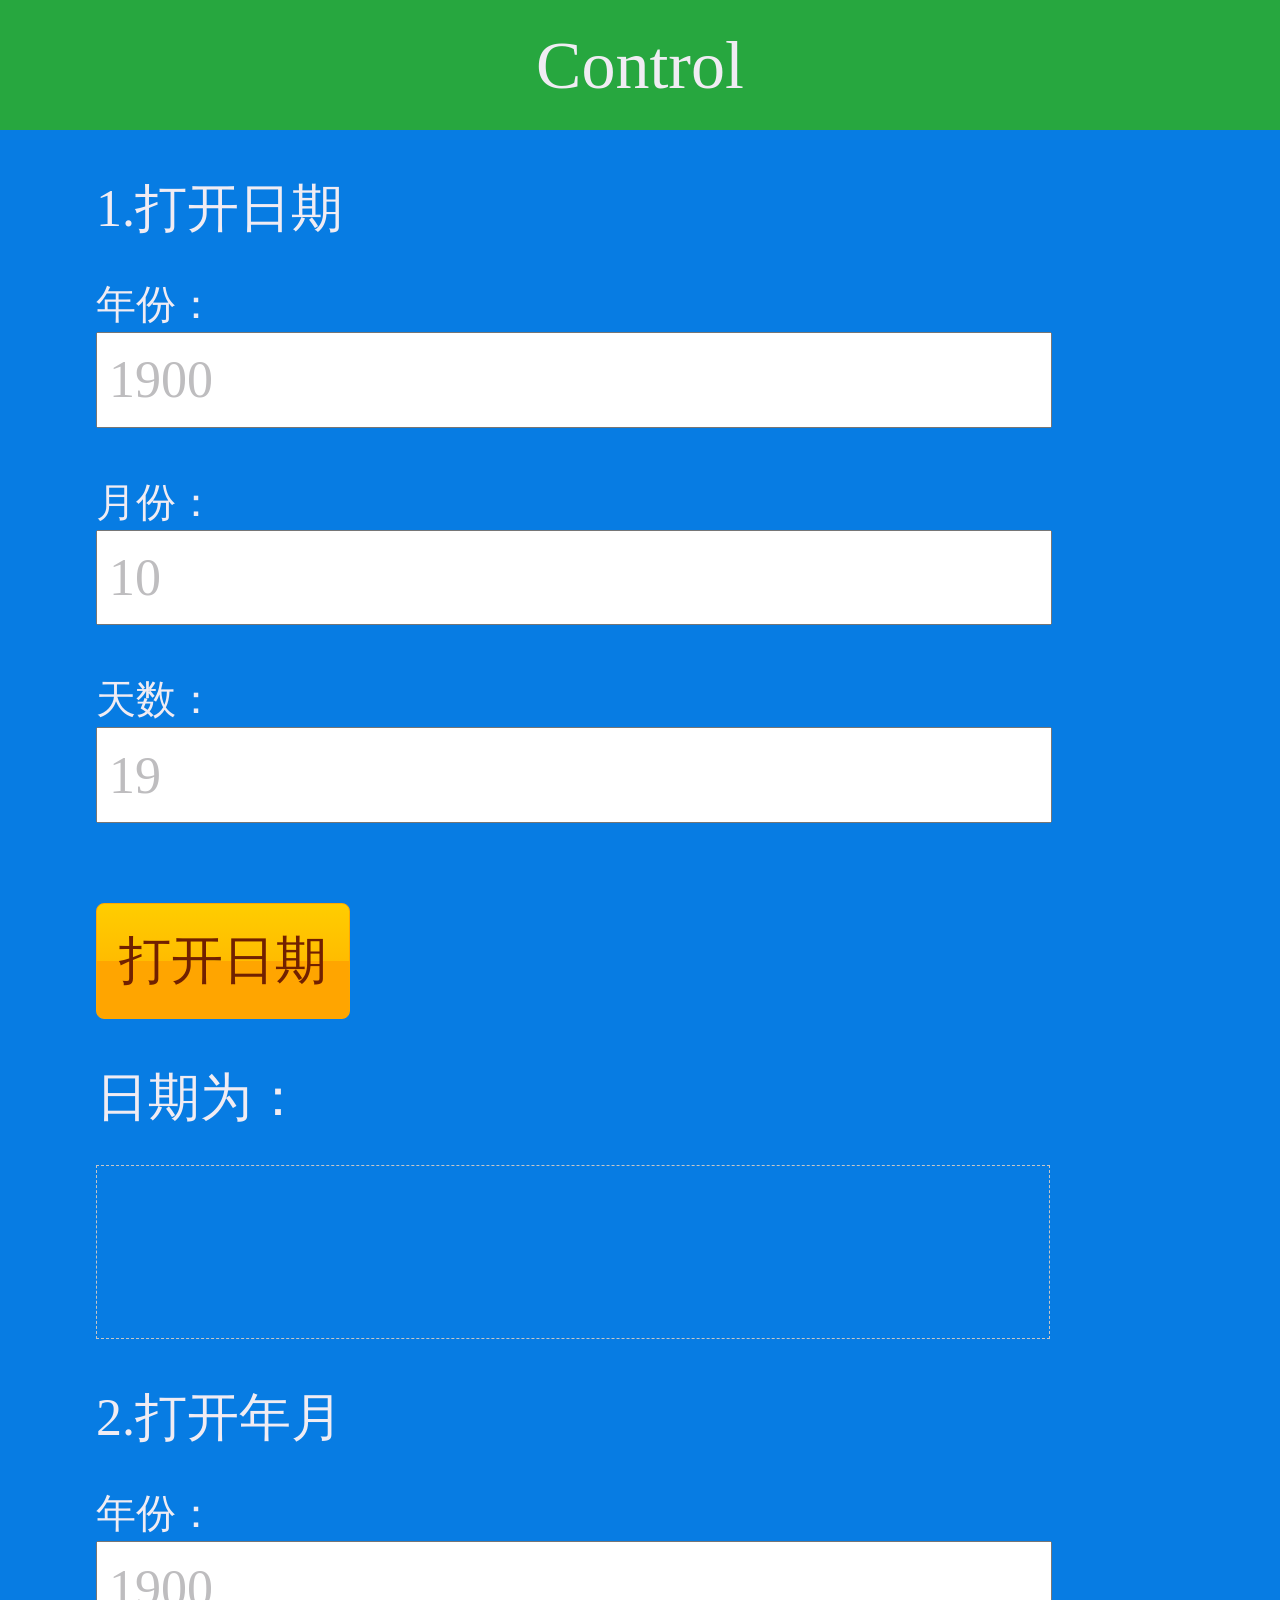
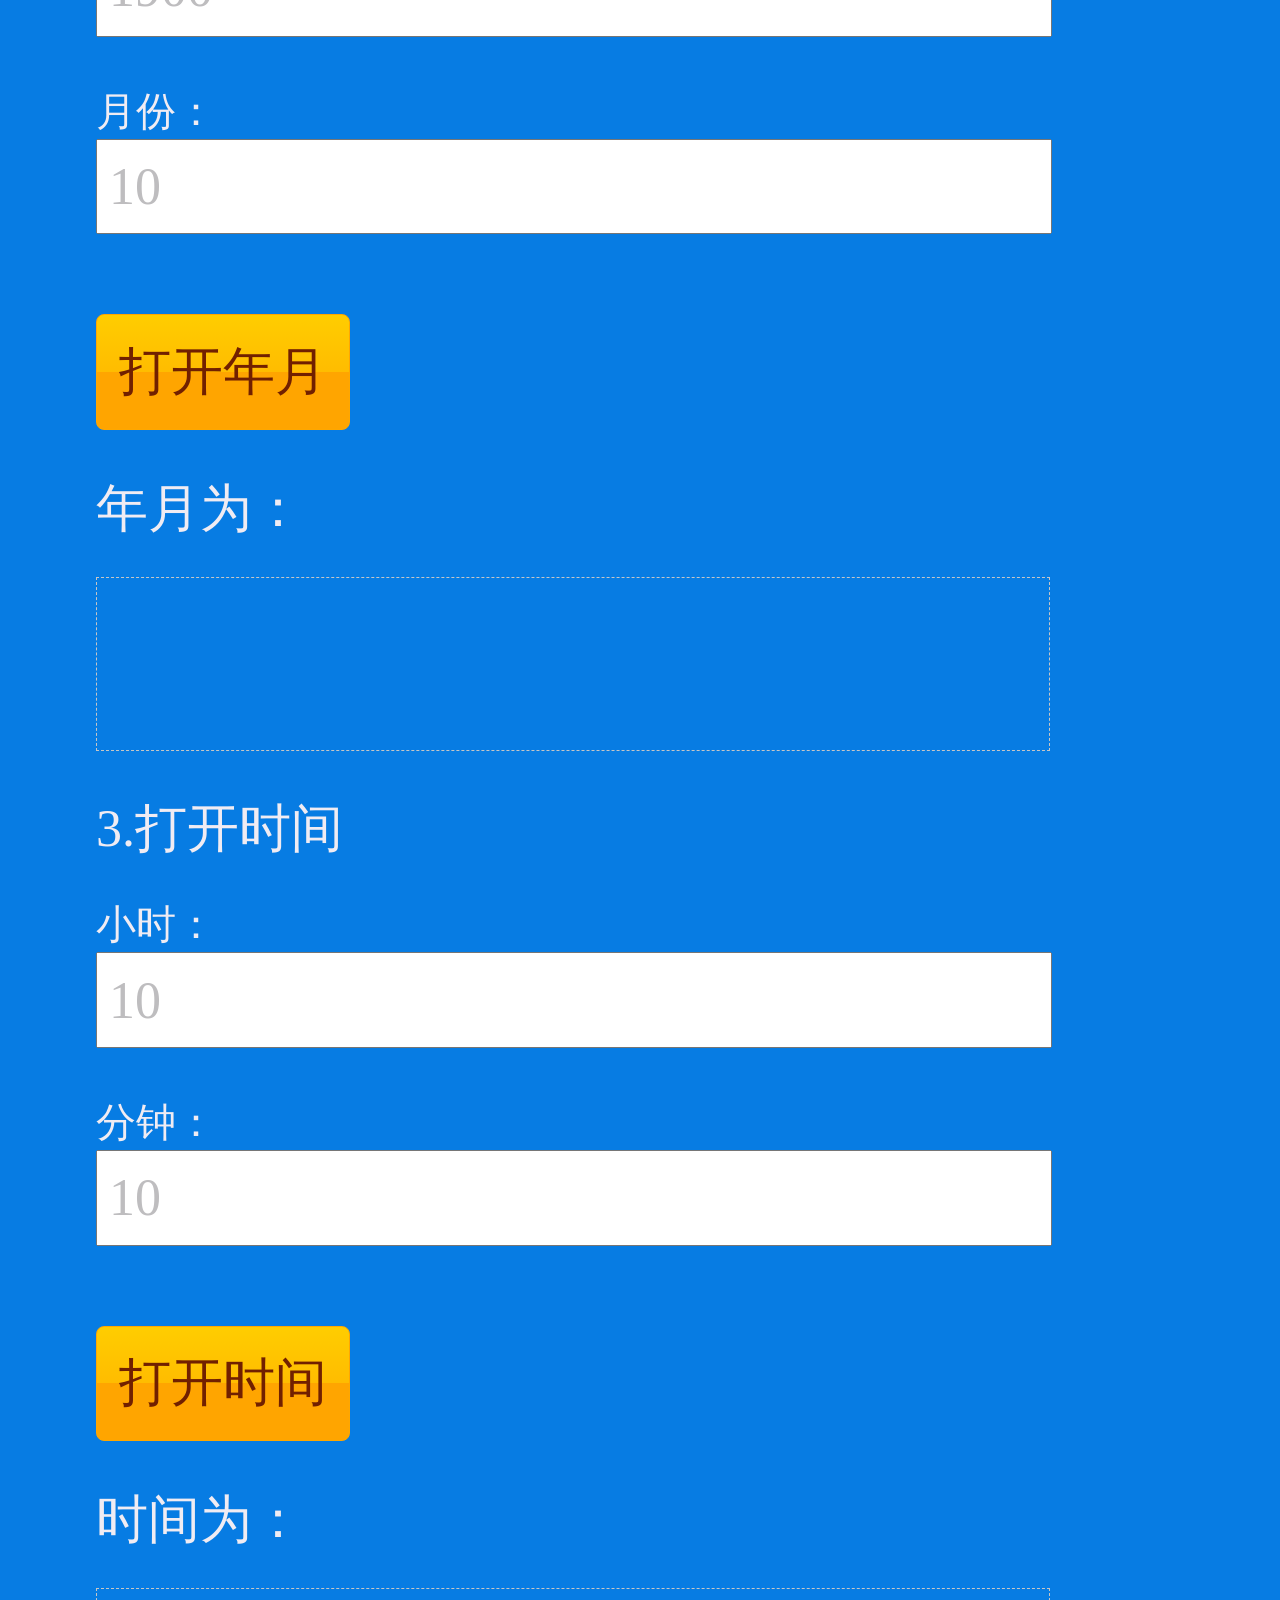
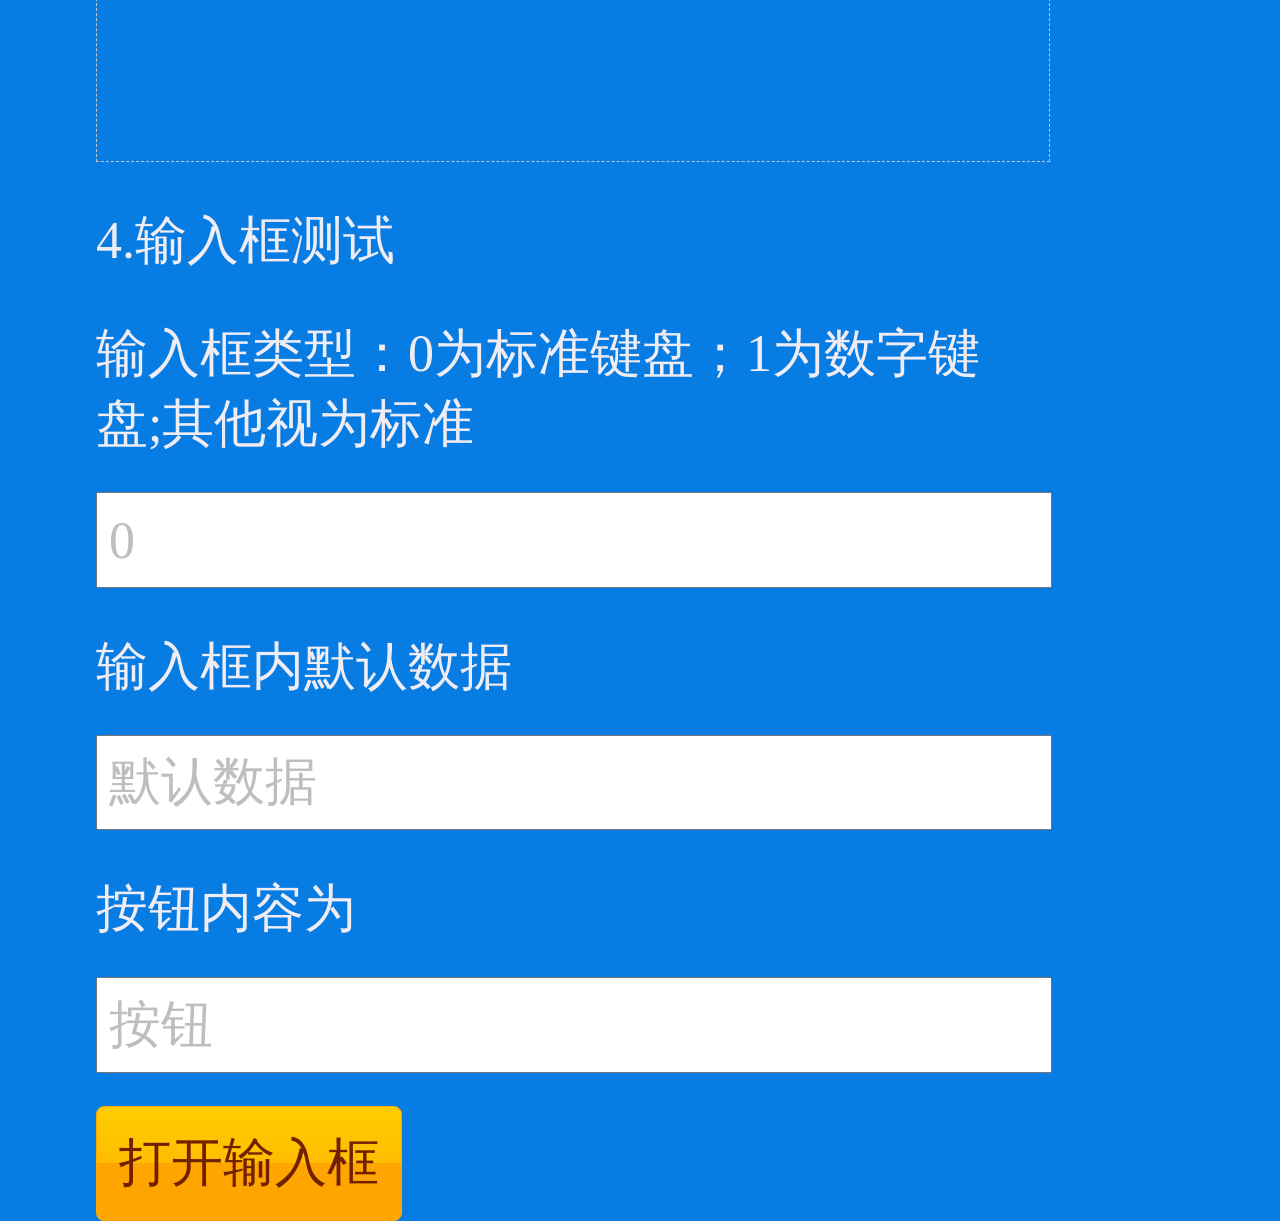
==== assets/widget/uexControl.html @ 6482c719 "初始化 初始化" ====
<!DOCTYPE html>
<html class="um landscape min-width-240px min-width-320px min-width-480px min-width-768px min-width-1024px">
  <head>
    <title>
    </title>
    <meta charset="utf-8">
    <meta name="viewport" content="target-densitydpi=device-dpi, width=device-width, initial-scale=1, user-scalable=no, minimum-scale=1.0, maximum-scale=1.0">
    <link rel="stylesheet" href="css/ui-base.css">
    <link rel="stylesheet" href="css/ui-box.css">
    <link rel="stylesheet" href="css/ui-color.css">
	<link rel="stylesheet" href="css/ui-res.css">
    <link rel="stylesheet" href="css/ui-btn.css">
    <link rel="stylesheet" href="css/index.css">
    <script src="js/zy_control.js">
    </script>
    <script src="js/zy_click.js">
    </script>
    <script type="text/javascript">
		var cText = 0;
var cJson = 1;
var cInt = 2;

	window.uexOnload = function(){
		uexControl.cbOpenDatePicker=function(opCode,dataType,data){
			switch(dataType){
				case cText:
				  alert("uex.cText");
				  break;
				case cJson:
				  if(dataType==1){
				    var obj = eval('('+data+')');
				    document.getElementById('date').innerHTML ="年：" +obj.year+"<br>月："+obj.month+"<br>日："+obj.day;
			    }
			    break;
			  case cInt:
			    alert("uex.cInt");
			    break;
			  default:
			    alert("error");
				}
			
		};
		uexControl.cbOpenDatePickerWithoutDay=function(opCode,dataType,data){
			switch(dataType){
				case cText:
				  alert("uex.cText");
				  break;
				case cJson:
				  if(dataType==1){
				    var obj = eval('('+data+')');
				    document.getElementById('yearAndMonth').innerHTML ="年：" +obj.year+"<br>月："+obj.month;
			    }
			    break;
			  case cInt:
			    alert("uex.cInt");
			    break;
			  default:
			    alert("error");
				}	
		};
		uexControl.cbOpenTimePicker=function(opCode,dataType,data){
			switch(dataType){
				case cText:
				  alert("uex.cText");
				  break;
				case cJson:
				  if(dataType==1){
				    var obj = eval('('+data+')');
				    document.getElementById('systime').innerHTML ="小时：" +obj.hour+"<br>分钟："+obj.minute+"<br>";	
			    }
			    break;
			  case cInt:
			    alert("uex.cInt");
			    break;
			  default:
			    alert("error");
				}
			
		};
        uexControl.cbOpenInputDialog=function(opCode,dataType,data){
            switch(dataType){
              case cText:
                alert(data);
                break;
              case cJson:
                alert("uex.cJson");
                break;
              case cInt:
                alert("uex.cInt");
                break;
              default:
                alert("error");
            }
       };
	}
		
	function inputdlg(){
		var inputdlgT=document.getElementById('inputdlgType').value;
		var inputdlgD=document.getElementById('inputdlgData').value;
		var inputdlgB=document.getElementById('inputdlgBtn').value;
        setTimeout(function(){uexControl.openInputDialog(inputdlgT,inputdlgD,inputdlgB);},100);
	}
		</script>
  </head>
<body class="um-vp " ontouchstart>
<div class="tit">Control</div>
	<div class="conbor">
		<div class="consj">
			<span>1.打开日期</span>
			年份：<input class="textbox" type="text" value="1900" id="addYear"><br>
			月份：<input class="textbox" type="text" value="10" id="addMonth"><br>
			天数：<input class="textbox" type="text" value="19" id="addDay"><br>
			<input class="btn" type="button" value="打开日期" onclick="uexControl.openDatePicker(document.getElementById('addYear').value,document.getElementById('addMonth').value,document.getElementById('addDay').value);">
			<span>日期为：</span>
			<div class="tcxx" id="date"></div>
			<span>2.打开年月</span>
			年份：<input class="textbox" type="text" value="1900" id="year"><br>
			月份：<input class="textbox" type="text" value="10" id="month"><br>
			<input class="btn" type="button" value="打开年月" onclick="uexControl.openDatePickerWithoutDay(document.getElementById('year').value,document.getElementById('month').value);">
			<span>年月为：</span>
			<div class="tcxx" id="yearAndMonth"></div>
			<span>3.打开时间</span>
			小时：<input class="textbox" type="text" value="10" id="addHour"><br>
			分钟：<input class="textbox" type="text" value="10" id="addMinute"><br>
			<input class="btn" type="button" value="打开时间" onclick="uexControl.openTimePicker(document.getElementById('addHour').value,document.getElementById('addMinute').value);">
                
			<span>时间为：</span>
			<div class="tcxx" id="systime"></div>
            	
	        <span>4.输入框测试</span>
	        <span>输入框类型：0为标准键盘；1为数字键盘;其他视为标准</span> 
			<input class="textbox"id="inputdlgType" type="text" value="0"> 
			<span>输入框内默认数据</span> 
			<input class="textbox"id="inputdlgData" type="text" value="默认数据"> 
			<span>按钮内容为</span> 
			<input class="textbox"id="inputdlgBtn" type="text" value="按钮"> 
	        <input class="btn" type="button" value="打开输入框" onclick="inputdlg();">					
		</div>
	</div>
</body>
</html>
---- assets/widget/css/ui-base.css ----
*
{
	margin: 0;
	padding:0;
}

div
{
	outline:0 !important;
	-webkit-text-size-adjust: none;
    -webkit-tap-highlight-color: rgba(0, 0, 0, 0);	
	position:relative;
}

ul,li{
	list-style: none;
}


.uc-tl {
	-webkit-border-top-left-radius: .6em;
	border-top-left-radius: .6em
}

.uc-tr {
	-webkit-border-top-right-radius: .6em;
	border-top-right-radius: .6em
}

.uc-bl {
	-webkit-border-bottom-left-radius: .6em;
	border-bottom-left-radius: .6em
}

.uc-br {
	-webkit-border-bottom-right-radius: .6em;
	border-bottom-right-radius: .6em
}

.uc-t {
	-webkit-border-top-left-radius: .6em;
	border-top-left-radius: .6em;
	-webkit-border-top-right-radius: .6em;
	border-top-right-radius: .6em
}

.uc-b {
	-webkit-border-bottom-left-radius: .6em;
	border-bottom-left-radius: .6em;
	-webkit-border-bottom-right-radius: .6em;
	border-bottom-right-radius: .6em
}

.uc-r {
	-webkit-border-top-right-radius: .6em;
	border-top-right-radius: .6em;
	-webkit-border-bottom-right-radius: .6em;
	border-bottom-right-radius: .6em
}

.uc-l {
	-webkit-border-top-left-radius: .6em;
	border-top-left-radius: .6em;
	-webkit-border-bottom-left-radius: .6em;
	border-bottom-left-radius: .6em
}

.uc-a {
	-webkit-border-radius: .6em;
	border-radius: .6em
}

.uc-n {
	-webkit-border-radius: 0;
	border-radius: 0
}

.uc-tl1 {
	-webkit-border-top-left-radius: 0.3em;
	border-top-left-radius: 0.3em
}

.uc-tr1 {
	-webkit-border-top-right-radius: 0.3em;
	border-top-right-radius: 0.3em
}

.uc-bl1 {
	-webkit-border-bottom-left-radius: 0.3em;
	border-bottom-left-radius: 0.3em
}

.uc-br1 {
	-webkit-border-bottom-right-radius: 0.3em;
	border-bottom-right-radius: 0.3em
}

.uc-t1 {
	-webkit-border-top-left-radius: 0.3em;
	border-top-left-radius: 0.3em;
	-webkit-border-top-right-radius: 0.3em;
	border-top-right-radius: 0.3em
}

.uc-b1 {
	-webkit-border-bottom-left-radius: 0.3em;
	border-bottom-left-radius: 0.3em;
	-webkit-border-bottom-right-radius: 0.3em;
	border-bottom-right-radius: 0.3em
}

.uc-r1 {
	-webkit-border-top-right-radius: 0.3em;
	border-top-right-radius: 0.3em;
	-webkit-border-bottom-right-radius: 0.3em;
	border-bottom-right-radius: 0.3em
}

.uc-l1 {
	-webkit-border-top-left-radius: 0.3em;
	border-top-left-radius: 0.3em;
	-webkit-border-bottom-left-radius: 0.3em;
	border-bottom-left-radius: 0.3em
}

.uc-a1 {
	-webkit-border-radius: 0.3em;
	border-radius: 0.3em
}
.uc-a3 {
	-webkit-border-radius: 0.4em;
	border-radius: 0.4em
}
.uc-a2 {
	-webkit-border-radius: 1.2em;
	border-radius: 1.2em
}
.uc-tl,.uc-tr,.uc-bl,.uc-br ,.uc-t,.uc-b,.uc-r ,.uc-l,.uc-a,.uc-n,.uc-tl1,.uc-tr1,.uc-bl1,.uc-br1,.uc-t1,.uc-b1,.uc-r1,.uc-l1,.uc-a1,.uc-a2,,.uc-a3
{
	-webkit-background-clip: padding-box;
	background-clip: padding-box
}

.us {
	-webkit-box-shadow: 0 1px 4px rgba(0, 0, 0, .3);
	box-shadow: 0 1px 4px rgba(0, 0, 0, .3)
}
.us1 {
	-webkit-box-shadow: 0 1px 4px rgba(120, 120, 120, .3);
	box-shadow: 0 1px 4px rgba(120, 120, 120, .3)
}
.us-i {
	-webkit-box-shadow: inset 0px 2px 3px rgba(0, 0, 0, .4);
	box-shadow: inset 0px 2px 3px rgba(0, 0, 0, .4)
}
.us-i_l{
	-webkit-box-shadow: inset 0px 2px 3px rgba(0, 0, 0, .4);
	box-shadow: inset 0px 1px 3px rgba(0, 0, 0, .4)
}
.uts
{
	text-shadow:0px 2px 2px #000;
}

.um,.um body {
	height: 100%;
	padding:0px;
	margin:0px;
}

.um-vp {
	margin: 0;
	padding:0;
	overflow-x: hidden;
	-webkit-text-size-adjust: none;
	-webkit-tap-highlight-color: rgba(0, 0, 0, 0);
	-webkit-user-select:none
}

.um-vp .up{
	top: 0;
	left: 0;
	width: 100%;
	min-height: 100%;
	max-height: 100%;
	position: absolute;
	border: 0
}

.uh,.uf {
	display: block;
	width:100%;
}

.up .uh,.up .uf {
	position: relative
}



.uh .ut,.uf .ut {
	padding: .85em 1em .85em;
	margin: 0;
}
.utnew {
	/*padding: .5em 1em .5em;*/
	padding: .5em 0 .5em .8em;
	margin: 0;
}

.ufl
{
	float:left !important;
}
.ufr
{
	float:right !important;
}


.ulev2 {
	font-size: 1.4em !important;
}

.ulev1 {
	font-size: 1.2em !important;
}

.ulev0 {
	font-size: 1.0em !important;
}
.ulev-09 {
	font-size: 0.9em !important;
}
.ulev-1 {
	font-size: 0.8em !important;
}

.ulev-2 {
	font-size: 0.6em !important;
}
.ulev_nav{
	font-size:0.72em !important;
}
.ulim {
	max-width: 6em;
	text-overflow: ellipsis;
	white-space: nowrap;
	overflow:hidden;
}

.uinl{
	display: inline-block;
	position:relative;
}

.uinn
{
	padding:0.5em;
	margin:0;
}
.uinn1
{
	padding:0 0.3em;
	margin:0;
}
.uinn2
{
	padding:0.5em 1em;
	margin:0;
}
.uinn3
{
	padding:0.2em;
	margin:0;
}
.uinn4
{
	padding:0 0.2em;
	margin:0;
}
.uinn5
{
	padding:0.75em 0.5em;
	margin:0;
}
.uinn99{
	padding:0.8em;
	margin:0;
}
.umh1
{
	min-height:1em;
}

.umh2
{
	min-height:1.2em;
}

.umh3
{
	min-height:1.5em;
}

.umh4
{
	min-height:2em;
}
.umh2-5
{
	min-height:2.5em;
}
.umh5
{
	min-height:3em;
}
.umh6
{
	min-height:4em;
}
.umh7
{
	min-height:1.8em;
}
.umh8
{
	min-height:.5em;
}
.umh_tu{
	min-height:0.3em;
}
.umw1
{
	min-width:1em;
}

.umw2
{
	min-width:2em;
}

.umw3
{
	min-width:3em;
}

.umw4
{
	min-width:4em;
}
.l_umw3{
	min-width:2.8em;
}
.tx-l
{
 text-align:left;
}
.tx-r
{
 text-align:right;
}
.tx-c
{
 text-align:center;
}

.ut-s
{
	text-overflow: ellipsis;
	overflow: hidden;
	white-space: nowrap;
	outline: 0 !important
}

.uba
{
	border:1px solid;
	
}
.uba1
{
	border:1px solid;	
}
.uba2
{
	border:3px solid;	
}

.ubt
{
	border-top:1px solid;
}
.ubb
{
	border-bottom:1px solid;
}

.ubl
{
	border-left:1px solid;
}

.ubr
{
	border-right:1px solid;
}

.ly_bor{
	border-top:1px solid #2f2b33;
	border-bottom:1px solid #595959;
}
.uhide
{
	display:none !important;
}

.umar-b
{
	 margin-bottom:0.4em;
}
.umar-t
{
	 margin-top:0.4em;
}
.umar-l
{
	 margin-left:0.4em;
}
.umar-r
{
	 margin-right:0.4em;
}
.umar-a
{
	 margin:0.4em;
}
.umar-tou{
	margin-top:0.6em; 
	margin-left:-0.5em;
}
.umar-tou1{
	margin-top:0.6em; 
	margin-right:-0.4em;
}
.umar-tou2{
	margin-top:0.5em;
	margin-right:-1.5em;
}
.umar-tou3{
	margin-top:0.6em;
	margin-right:-0.5em;
}
.umar-tou4{
	margin-top:0.5em;
	/*margin-right:-0.5em;*/
}
.umar-tou5{
	margin-top:0.5em;
	margin-right:-0.2em;
}
.umar-tou6{
	margin-top:0.5em;
	margin-right:-0.1em;
}
.umar-tou7{
	margin-top:0.65em;
	margin-right:-1.5em;
}
.umr-tou8{
	margin-top:1.4em; 
	margin-right:-0.4em;
}
.umar-pp{
	margin:0.5em;
}
.umar-pp2{
	margin:0.9em;
}
.umar-pp3{
	margin:-2em -0.4em 0em 0.8em;
}
.umar-pp4{
	margin-top:0.4em; margin-left:1em;
}
.umar-pp99{
	margin:0.8em 0.5em 0em 0.8em;
}
.umar-pa{
	background-color:#FFFFFF; 
	padding:0.3em;
	
}
.umar-pa1{
	background-color:#FFFFFF; 
	padding:0.4em;
}
.umar-pa-in{
	padding:2.5em 2.5em; 
	background-color:#DAF2FC;
}
.umar-pa-in1{
	width:8em;
	height:5.5em;
	background-color:#DAF2FC;
}
.umar-pa-in99{
	width:3.8em;
	height:3.8em; 
	background-color:#DAF2FC;
}
.umar-pa-in98{
	width:4em;
	height:4em; 
	background-color:#DAF2FC;
}
.umar-pa-in97{
	width:8em; 
	height:8.5em; 
	background-color:#DAF2FC;
}
.btn_l{
	width:1em;
	height:0.6em;
	z-index:1000;
	position:relative;
	top:0.9em;
	left:1.8em;
}
.uff{
	font-weight:bold;
}
.umaw{
	max-width:13em;
}
.ly_ma{
	margin-top:-1em;
}
.ly_font{
	font-size: 0.8em !important;
}
.uof
{
	overflow:hidden;
}
.uof-x
{
	overflow-x:hidden;
}
.uof-y
{
	overflow-y:hidden;
}

.uabs
{
	position:absolute;
	left:0;
	top:0;
}
.m_pad1{
	padding:0.4em;
	margin: 0;
}
.m_pad2{
	padding:0 0.1em;
	margin:0 0.2em;
}
.m_pad3{
	padding:0.8em
}
.m_wh{
	min-width:0.5em;
	min-height:0.5em;
}
.m_mag{
	margin:0.1em;
}
.m_mag1{
	margin:1.5em 0.4em 0 0.4em;
}
.m_wh1{
	height: 4.3em;
	width: 4.3em; 
}
.m_mag2{
	margin-top:6em;
}
.m_mag3{
	margin-top:0.7em
}
.m_mag4{
	bottom:0.4em;
}
.m_mag5{
	margin:2em 0.4em;
}
.m_bd{
	  border-top:1px solid #ffffff; border-bottom:1px solid #ecebeb;
}
.m_bd99{
	border-bottom:1px solid #ffffff; border-top:1px solid #d6dce2;
}
.m_pad4{
	padding: 1.3em 0.4em 0em 0.4em;
}
.m_pad5{
	padding:1.2em
}
.m_font{
	font-size: 0.9em !important;
}
.m_pad6{
	padding:0 0.4em;
	margin:0;
}
.grabor
{
	border:3px solid #fff;
}
.m_wd{
    width:5.6em;
}
.m_p{
	position: absolute;
	background-color: black;
	opacity: 0.4;
	min-height: 1.2em;
	left: 0;
	bottom: 0.15em;
	z-index: 100;
	width: 100%;
	
}
.m_pad7{
	padding-left:0.5em;
}
.m_pad8{
	margin:0.5em 0;
}
.m_wh2{
	width:100%;
	height:100%;	
}
.m_mag7{
	margin-top:0.5em
}
.m_mag8{
	margin-top:0.2em;
}
.m_pad9{
	padding:1.3em 0.5em;
}
.m_clr{
	border-color:#25b9de;
}
.m_bgc{
	background-color:#5fbcdc;
}
.m_clr1{
	border-color:#8b8a8a;
}
.m_bgc1{
	background-color:#a5a5a5;
}
.m_pad_l{
	padding-left:1em;
}
.m_pad_r{
	padding-right:1em;
}
.m_pad10{
	padding:0.75em 3.2em
}
.m_wh3{
	width:3.8em;
	height:3.8em
}
.m_h{
	min-height:0.2em
}
.m_pad_lf{
	padding-left:7em
}
.m_w1{
	
	min-width:3.7em;
}
.m_pad_t{
	padding-top:1.3em;
}
.m_mg{
	margin-left: 1.5em;
}
.m_mg1{
	margin-left:15em
}
.m_w{
	min-width:1.3em;
}

.m_m_t{
	margin-top:0.5em;
}
.m_pa_l{
	padding-left:2em;
}
.m_m_r1{
	margin-right:4em;
}
.m_m_r2{
	margin-right:-0.4em;
}
.m_w2{
	min-width:1.2em;
}
.m_pad{
	padding:1em;2em;
}
.m_bd1{
    border-top: 2px solid #ECEBEB;
}
.m_m_r3{
	margin-right:1em;
}
.m_yiny{
	position: absolute;
	background-color: black;
	opacity: 0.4;
	min-height: 1.2em;
	left: 0;
	bottom: 0.2em;
	z-index: 100;
	width: 9em;
}
.m_btn{
	height:2.1em;
	width:2.1em;
	position: absolute;
	bottom: 2em;
	left:0;
	z-index: 110;
	margin-left:3.45em;
}
.m_m_r4{
	margin-right:-2em;
}
.m_btn1{
	height:3.1em;
	width:3.1em;
	position: absolute;
	bottom: 3.15em;
	left:0;
	z-index: 110;
	margin-left:5.25em;
}
.m_yiny1{
	position: absolute;
	background-color: black;
	opacity: 0.4;
	min-height: 1.5em;
	left: 0;
	bottom: 0.2em;
	z-index: 100;
	width: 13.6em;
}
.m_shangc_hw{
	height:6.625em;width:20em;
}
.m_p2{
	position: absolute;
	background-color: #e6e6e6;
	min-height: 1.2em;
	left: 0;
	z-index: 100;
	margin-top:.5em;
}
.m_wh4{
	width:9em;height:10em;
}
.m_wh5{
	height:5.5em;width:8em;
}
.m_mag9{
	margin:0.5em 0 0 0.5em;
}
.m_p3{
	position: absolute;
	min-height: 2.3em;
	left: 0;
	bottom: 0.1em;
	z-index: 0;
	width: 20em;
	
}
.m_zindex{
position: absolute;height:1.68em;width:10em;bottom:0.3em;z-index: 100;	
}
.m_zindex1{
position: absolute;height:1.1em;width:1.1em;bottom:0.3em;z-index: 100;	
}
.m_bd_d{
	  border-top:1px solid #ffffff;
}
.m_bd_t{ border-bottom:2px solid #ecebeb;}
.b-col
{
	border:4px solid #fff;
}
.m_wh6{
	height:2.3em;
	width:2.9em;
}	
.m_m_t1{
	margin-top:-2.5em;
}	
.b_blu{
	border:2px solid #00b9e7;
}
.b_hui{
	border:2px solid #959797;
}
.m_wh7{
	width:4.6em;height:2em;
}
.m_padd{
	padding:0.8em;0.5em;
	margin:0;
}
.m_lk{
	height:1.625em;
	width:3.125em;
	padding:0.5em;
	margin:.2em;
}
.m_hw{
	height:0.5em;
	width:2em;
}
.m_top{
	padding-top:1em;
}
.m_uwh{
    height: 2.5em;
    line-height: 2.5em;
}
.m_mag_l{
	margin-left:0.8em;
}
.m_shadow{
	box-shadow: 0 2px 10px rgba(0,0,0,0.75),0 1px 2px rgba(240,235,235,0.4) inset;
}
.m_fd{
background-image: -webkit-linear-gradient(top, rgba(81,81,81,0.9) 0%, rgba(0,0,0,0.9) 100%);
background-image: linear-gradient(top, rgba(81,81,81,0.9) 0%, rgba(0,0,0,0.9) 100%);
box-shadow: 0 2px 10px rgba(0,0,0,0.75),0 1px 2px rgba(240,235,235,0.4) inset;
z-index:1;
}
.m_fd1{
	position: absolute;right:0px;top:7em;
}
.m_fd2{
	padding:0.5em 1em 0 1em
}
.m_hw1{
	height:1.45em;width:1.45em;
}
.m_fd3{
	padding:0.8em 1em
}
.m_brd{
	border:3px solid #9f9e9e;
}
.umar-pp4{margin-top:0.4em; margin-left:1em;}
.umar-pa-96{width:3.5em;height:3.5em;background-color:#DAF2FC;}
.m_lisp{
	padding:0.3em 0.5em;
}
.m_p1{
	padding:0.6em 2.7em;
}
.m-pa_r{
	padding-right:0.5em;
}
.m_font1{
	font-size:1.1em;
}
.m_font2{
	font-size:1.2em;
}
.div-border{
	border-bottom:1px solid #FFF;
	border-top:1px solid #ccc;
}
.tof{
text-overflow: ellipsis;
white-space: nowrap;
overflow: hidden
}

.umrl05{
	margin:0 .5em;
}

.min_wid{min-width:.7em;}
.min_padd{margin:1.1em 0.5em;}
.sc_bor{border:2px solid #cccccc;}
.sc_mar{margin:.2em;}
.sc_pad{margin:0 1.35em;}
.sc_wh{min-width:3.3em;min-height:3.3em;}
.arc{color:#00b6e3;}
.ellipsis{
	overflow:hidden;
	-webkit-overflow:ellipsis;
	overflow:ellipsis;
	height:3.7em;
}

#test{
  width:250px;
  top:250px;
  position:absolute;
  background:blue;
 }
 #test_f{
  position:relative;
  width:250px;
  margin:0 auto;
 }
 }
---- assets/widget/css/ui-box.css ----
.ub
{
	display: -webkit-box !important;
	display: box !important;
	position:relative;
}

.ub-rev
{
	-webkit-box-direction:reverse;
	box-direction:reverse;
}

.ub-fh
{
	width:100%;
}

.ub-fv
{
	height:100%;
}

.ub-con
{
	position:absolute;
	width:100%;
	height:100%;
}

.ub-ac
{
	-webkit-box-align:center;
	box-align:center;
}
.ub-ae
{
	-webkit-box-align:end;
	box-align:end;
}

.ub-pc
{
	-webkit-box-pack:center;
	box-pack:center;
}
.ub-pe
{
	-webkit-box-pack:end;
	box-pack:end;
}
.ub-pj
{
	-webkit-box-pack:justify;
	box-pack:justify;
}

.ub-ver
{
	-webkit-box-orient:vertical;
	box-orient:vertical;
}
.ub-hor{-webkit-box-orient:horizontal;
	box-orient:horizontal;}
.ub-f1
{
	position:relative;
	-webkit-box-flex: 1; 
	box-flex: 1;
}

.ub-f2
{
	position:relative;
	-webkit-box-flex: 2;
	box-flex: 2; 
}

.ub-f3
{
	position:relative;
	-webkit-box-flex: 3;
	box-flex: 3;
}

.ub-f4
{
	position:relative;
	-webkit-box-flex: 4;
	box-flex: 4;
}

.ub-img
{
	-webkit-background-size:contain;
	background-size:contain;
	background-repeat:no-repeat;
	background-position:center;
}

.ub-img1
{	
	-webkit-background-size:cover;
	background-size:cover;
	background-repeat:no-repeat;
	background-position:center;
}
.ub-img2
{
	background-repeat:repeat-x;
	background-size:auto 100%
}
.ub-img3
{
	background-repeat:repeat-y;
	background-size:100% auto
}

.ub-img4
{
	-webkit-background-size:100% auto;
	background-size:100% auto;
	background-repeat:no-repeat;
	background-position:center;
}
.ub-img5
{
	-webkit-background-size:auto 100%;
	background-size:auto 100%;
	background-repeat:no-repeat;
	background-position:center;
}

.ub-img6
{
	background-repeat:no-repeat;
	background-position:center;
}
.ub-img7
{
	-webkit-background-size:100% 100%;
	background-size:100% 100%;
	background-repeat:no-repeat;
	background-position:center;
}
.l_ub-img{
	-webkit-background-size:100% 100%;
	background-size:45% 32%;
	background-repeat:no-repeat;
	background-position:center;
}
.l_ub-img1{
	-webkit-background-size:100% 100%;
	background-size:60% 90%;
	background-repeat:no-repeat;
	background-position:center;
}
.l_ub-img2{
	-webkit-background-size:100% 100%;
	background-size:100% 100%;
	background-repeat:no-repeat;
}
.l_ub-img3{
	-webkit-background-size:100% 100%;
	background-size:45% 94%;
	background-repeat:no-repeat;
	background-position:center;
}
.l_ub-img4{
	-webkit-background-size:100% 100%;
	background-size:100% 90%;
	background-repeat:no-repeat;
	background-position:center;
}
.l_ub-img5{
	-webkit-background-size:100% 100%;
	background-size:49% 45%;
	background-repeat:no-repeat;
	background-position:center;
}
.l_ub-img6{
	-webkit-background-size:100% 100%;
	background-size:38% 95%;
	background-repeat:no-repeat;
	background-position:center;
}
.l_ub-img7{
	-webkit-background-size:100% 100%;
	background-size:25% 54%;
	background-repeat:no-repeat;
	background-position:center;
}
.l_ub-img7{
	-webkit-background-size:100% 100%;
	background-size:17% 75%;
	background-repeat:no-repeat;
	background-position:center;
}
.m_img
{
		-webkit-background-size:100% 100%;
	background-size:100% 100%;
	background-repeat:no-repeat;
	background-position:center;
}
.m_img1{
		-webkit-background-size:contain;
	background-size:contain;
	background-repeat:no-repeat;
}
---- assets/widget/css/ui-color.css ----
.c-m1
{
	background-image: -webkit-gradient(linear, left top, left bottom, from(rgba(255,255,255,0.6) ), color-stop(50%, rgba(255,255,255,0.2) ),color-stop(51%, rgba(255, 255, 255, 0) ), to(rgba(255, 255, 255, 0) ));
	background-image: -webkit-linear-gradient(top, rgba(255,255,255,0.6) 0%, rgba(255,255,255,0.2) 50%, rgba(255,255,255,0) 51%, rgba(255,255,255,0) 100%);
	background-image: linear-gradient(top, rgba(255,255,255,0.6) 0%, rgba(255,255,255,0.2) 50%, rgba(255,255,255,0) 51%, rgba(255,255,255,0) 100%) ; 	
}
.c-m2
{
	background-image: -webkit-gradient(linear, left top, left bottom, from(rgba(255,255,255,0.4)),to(rgba(255, 255, 255, 0)));
	background-image: -webkit-linear-gradient(top, rgba(255,255,255,0.4) 0%,  rgba(255,255,255,0) 100%);
	background-image: linear-gradient(top, rgba(255,255,255,0.4) 0%, rgba(255,255,255,0) 100%) ; 	
}
.c-m3
{
	background-image: -webkit-gradient(linear, left top, left bottom, from(rgba(255,255,255,0.4) ), color-stop(50%, rgba(255,255,255,0) ), to(rgba(255, 255, 255, 0.4) ));
	background-image: -webkit-linear-gradient(top, rgba(255,255,255,0.4) 0%,rgba(255,255,255,0) 50%,  rgba(255,255,255,0.4) 100%);
	background-image: linear-gradient(top, rgba(255,255,255,0.4) 0%,rgba(255,255,255,0) 50%,  rgba(255,255,255,0.4) 100%);
}
.c-m4
{
	background-image: -webkit-gradient(linear, left top, left bottom, from(rgba(255,255,255,0) ), color-stop(50%, rgba(255,255,255,0.4) ), to(rgba(255, 255, 255, 0) ));
	background-image: -webkit-linear-gradient(top, rgba(255,255,255,0) 0%,rgba(255,255,255,0.4) 50%,  rgba(255,255,255,0) 100%);
	background-image: linear-gradient(top, rgba(255,255,255,0) 0%,rgba(255,255,255,0.4) 50%,  rgba(255,255,255,0) 100%);
}
.c-m5
{
	background-image: -webkit-gradient(linear, left top, left bottom, from(rgba(255,255,255,0.4) ), color-stop(8%, rgba(255,255,255,0.2) ),color-stop(9%, rgba(255, 255, 255, 0.1)), to(rgba(255, 255, 255, 0)));
	background-image: -webkit-linear-gradient(top, rgba(255,255,255,0.4) 0%,rgba(255,255,255,0.2) 8%,rgba(255,255,255,0.1) 9%,  rgba(255,255,255,0) 100%);
	background-image: linear-gradient(top, rgba(255,255,255,0.4) 0%,rgba(255,255,255,0.2) 8%,rgba(255,255,255,0.1) 9%,  rgba(255,255,255,0) 100%);
}

.c-m6
{
	background-image: -webkit-gradient(linear, left top, left bottom, from(rgba(0,0,0,0.35) ), to(rgba(0, 0, 0, 0)));
	background-image: -webkit-linear-gradient(top, rgba(0,0,0,0.35) 0%,  rgba(0,0,0,0) 100%);
	background-image: linear-gradient(top, rgba(0,0,0,0.35) 0%,  rgba(0,0,0,0) 100%);
}
.c-m7
{
	background-image: -webkit-gradient(linear, left top, left bottom, from(rgba(0,0,0,0) ), to(rgba(0, 0, 0, 0.2)));
	background-image: -webkit-linear-gradient(top, rgba(0,0,0,0) 0%,  rgba(0,0,0,0.2) 100%);
	background-image: linear-gradient(top, rgba(0,0,0,0) 0%,  rgba(0,0,0,0.2) 100%);
}
.c-m8
{
	background-image: -webkit-gradient(linear, left top, left bottom, from(rgba(0,0,0,0.2) ), color-stop(50%, rgba(0,0,0,0)), to(rgba(0, 0, 0, 0.2)));
	background-image: -webkit-linear-gradient(top, rgba(0,0,0,0.2) 0%,rgba(0,0,0,0) 50%,rgba(0,0,0,0.2) 100%);
	background-image: linear-gradient(top, rgba(0,0,0,0.2) 0%,rgba(20,0,0,0) 50%,rgba(0,0,0,0.2) 100%);
}
.c-m9
{
	background-image: -webkit-gradient(linear, left top, left bottom, from(rgba(0,0,0,0) ), color-stop(50%, rgba(0,0,0,0.2) ), to(rgba(0, 0, 0, 0)));	
	background-image: -webkit-linear-gradient(top, rgba(0,0,0,0) 0%,rgba(0,0,0,0.2) 50%,rgba(0,0,0,0) 100%);
	background-image: linear-gradient(top, rgba(0,0,0,0) 0%,rgba(20,0,0,0.2) 50%,rgba(0,0,0,0) 100%);
}
.c-m10
{
	background-image: -webkit-gradient(linear, left top, left bottom, from(rgba(0,0,0,0) ), color-stop(91%, rgba(0,0,0,0.1) ),color-stop(92%, rgba(0, 0, 0, 0.2)), to(rgba(0, 0, 0, 0.4)));
	background-image: -webkit-linear-gradient(top, rgba(0,0,0,0) 0%,rgba(0,0,0,0.1) 91%,rgba(0,0,0,0.2) 92%,rgba(0,0,0,.4) 100%);
	background-image: linear-gradient(top, rgba(0,0,0,0) 0%,rgba(20,0,0,0.1) 91%,rgba(0,0,0,0.2) 92%,rgba(0,0,0,0.4) 100%);
}
.c-m11
{
background-image: -webkit-linear-gradient(0deg, rgba(255, 255, 255, .2) 50%, transparent 50%, transparent);
background-image: linear-gradient(0deg, rgba(255, 255, 255, .2) 50%, transparent 50%, transparent);
-webkit-background-size: 0.44em 100%;
background-size: 0.44em 100%
}
.c-m12
{
	background-image: -webkit-gradient(linear, left top, left bottom, from(rgba(255,255,255,0.2) ), color-stop(49%, rgba(255,255,255,0.1) ),color-stop(50%, rgba(255, 255, 255, 0) ), to(rgba(255, 255, 255, 0) ));
	background-image: -webkit-linear-gradient(top, rgba(255,255,255,0.2) 0%,rgba(255,255,255,0.1) 49%,rgba(255,255,255,0) 50%,   rgba(255,255,255,0) 100%);
	background-image: linear-gradient(top, rgba(255,255,255,0.2) 0%,rgba(255,255,255,0.1) 49%,rgba(255,255,255,0) 50%,   rgba(255,255,255,0) 100%);
}
.c-nav{
	background-image: -webkit-gradient(linear, left top, left bottom, from(rgba(255,255,255,0.4)),to(rgba(255, 255, 255, 0)));
	background-image: -webkit-linear-gradient(top, rgba(255,255,255,0.2) 0%,  rgba(255,255,255,0) 100%);
	background-image: linear-gradient(top, rgba(255,255,255,0.4) 0%, rgba(255,255,255,0) 100%) ;
}
.c-bla
{
	background-color:#000;
}
.c-red
{
	background-color:#EB0000;
}

.c-blu
{
	background-color:#486A9A;
}
.c-blu1
{
	background-color:#4A8DDB;
}
.c-blu2
{
	background-color:#05B0DE;
}
.c-blu3{
	background-color:#159dd1;
}
.c-wh
{
	background-color:#FFF;
}

.c-gra
{
	background-color:#E6E6E6;
}
.c-org
{
	background-color:#ED7D00;
}
.c-pink
{
	
	background-color:#dc5f65;
}
.c-org1
{
	background-color:#F6EDDC;
}
.c-yellow{
	background-color:#FEEDCB;
}
.c-lanse{
	background-color:#00b9e7;
}
.c-chengse{
	background-color:#dc855f;
}
.c-qianlv{
	background-color:#b7dc5f;
}
.c-zongse1{
	background-color:#b8b9b9;
}
.c-heise1{
	background-color:#323232;
}
.c-l_hongse{
	background-color:#dc655f;
}
.c-l_hongse1{
	background-color:#d93131;
}
.c-l_hongse2{
	background-color:#dc6e5f;
}
.c-l_huise{
	background-color:#d5d6d6;
}
.c-l_lanse{
	background-color:#5fa0dc;
}
.c-l_huangse{
	background-color:#edf0f3;
}
.c-l_huangse1{
	background-color:#e4e4e4;
}

.c-hui11{
	background-color:#bcbec1;
}
.t-wh
{
	color:white;
}

.t-bla
{
	color:black;
}

.t-gra{
	color:#727070;
}

.t-blu
{
	color:#385487;
}
.t-yel
{
	color:#FFF6C4;	
}
.t-hei{
	color:#474239;
}
.t-hei1{
	color:#121212;
}
.t-hong{
	color:#ce0b0b;
}
.t-hui1{
	color:#B2A58D;
}
.t-hui2{
	color:#8C826F;
}
.t-hui3{
	color:#b6b6b6;
}
.t-hui4{
	color:#4a4a4a;
}
.t-hui5{
	color:#7c7c7c;
}
.t-hui6{
	color:#a1a1a1;
}
.t-hui7{
	color:#6d6d6d;
}
.t-hui8{
	color:#d2d2d2;
}
.t-hui9{
	color:#878787;
}
.t-hui10{
	color:#6a6969;
}
.t-hui11{
	color:#474848;
}
.t-hui12{
	color:#868686;
}
.t-hui13{
	color:#989897;
}
.t-hui14{
	color:#e2e1e1;
}
.t-lan0{
	color:#4a5e7f;
}
.t-org
{
	color:#E69329;
}
.t-red1{color:#ce0b0b;}

.t-qian{
	color:#969595;
}
.t-qian1{
	color:#4a4a4a;
}
.t-chi{
	color:#605e5e;
}
.t-lansezi{
	color:#0072e7;
}
.t-chengsezi{
	color:#e77800;
}
.t-lvse0{
	color:#468e07;
}
.b-bla
{
	border-color:black
}
.b-wh
{
	border-color:white
}
.b-gra
{
	border-color:#c9c9c9;
}
.b-blu
{
	border-color:#112E87;
}
.b-org
{
	border-color:#ED7D00;
}
.b_l_hong{
	border-color:#b3524d;
}
.b-l_hong1{
	border-color:#c02c2c;
}
.b-l_hong2{
	border-color:#c56356;
}
.b-l_huise{
	border-color:#b9bfc0;
}
.b-l_lanse{
	border-color:#538ec4;
}
.b-l_huise{
	border-color:#e9e9e9;
}
.b-l_huise1{
	border:1px solid #ecebeb;
}
.b-l_huise2{
	border:1px solid #d1d1d1;
}
.b-l_huise3{
	border-bottom:1px solid #d1d1d1;
}
.b-l_1{
	border:1px solid #c56941;
}
.c-lan{
	background-color:#00b9e7;
}
.l_touming{
	
	background-color: #00b9e7;
	opacity: 0.6;
	min-height: 1.5em;
	z-index: 0;
	line-height:1.5em;
	padding-left:0.9em;
	margin-top:0.7em;
	/*color:#000;*/
}
.l_huangse_tou{
	/*background-color:#e5e5e6;*/
	width:17em; 
	min-height: 1.5em;
	margin:0.8em;
	opacity: 0.7;
	padding:0.4em 0.5em;
	line-height:1.3em;
	/*border:1px solid #c5c5c7;*/
}
.m_col{
	border-color:#0390b3;
}
.m_col1{
	background-color:#e9e8e8;
}
.m_lg_bt{
	color:#006780;
}
.m_fc{
	color:#00a7d1;
}
.m_c{
	background-image: -webkit-linear-gradient(top, rgba(255,255,255,1) 0%,rgba(255,255,255,0.5) 100%);
    background-image: linear-gradient(top, rgba(255,255,255,1) 0%,rgba(255,255,255,0.5) 100%);
}
.m_blu{
	color:#00b9e7;
}
.m_hui{
	color:#959797;
}
.m_red{
	background-color:#dc6b5f;
}
.m_b_red{
	border-color:#de5125;
}
.m_y{
	background-color:#dc945f;
}
.m_b_y{
	border-color:#de8525;
}
.m_sblu{
	background-color:#478da5;
}
.m_sbd{
	border-color:#1c8ba6;
}
.b_yel{
	border:1px solid #c56941;
}
.b_blu{
	border:1px solid #9bbb50;
}
.l_touming1{
	  
	background-color: #00b9e7;
	opacity: 0.3;
	min-height: 1.5em;
	z-index: 0;
	width: 20em;
	line-height:1.5em;
	padding-left:0.9em;
	color:#868686;
}
.t-h{
	color:#333333;
}
.t-h1{
	color:#464646;
}
.t-h2{
	color:#9a9b9b;
}
.t-h3{
	color:#585858;
}
.t-h4{
	color:#4a4a4a;
}
.h-h5{
	color:#969595;
}
.h-h6{
	color:#bbbaba;
}
.t-h7{
	color:#737373;
}
.t-h8{
	color:#636262;
}
.t-dian{
	color:#00b9e7;
}
.t-dian1{
	color:#424242;
}
.m_blu2{
	color:#0072e7;
}
.c-lun-blu{
	background-color: #DAF2FC;
}
.btn-hov{
	border-color: #A5A5A5 !important;
	background-color: #A5A5A5;
	color: #FFF;
}
.back-hover{
	background-image: url(images/back-hov.png) !important;
}
.p-con-gra{
	color:#868686;
}
---- assets/widget/css/ui-res.css ----
.res1{
	background-image: url(images/icons-18-white_13.png)!important;
}
.res2
{
	background-image:url('images/t-arrow.png');
}

.res3
{
	background-image:url('images/b-arrow.png');
}
.res4
{
	background-image:url('images/add-icon.png')!important;
}
.res5 {
	background-image: url(images/del.png);
}
.res6{
	background-image: url(images/icon-search-black.png);
}
.res7 {
	background-image: url(images/refresh.png);
}
.res8{
	background-image: url('images/arrow.png');
}

.res9
{
	background-image: url('images/selected.png');
}

.res10
{
	background-image:url('img/appcan.png')!important;
}
.m_res1{
	background-image:url('img/start.png')!important; 
}
.m_res2{
	background-image: url('images/index_title.png');
}
.m_res3{
	background-image: url('images/index_t1.png');
}
.m_res4{
	background-image: url('images/index_t2.png');
}
.m_res5{
	background-image: url('images/index_t3.png');
}
.m_res6{
	background-image: url('images/index_t4.png');
}
.m_res7{
	background-image: url('images/index_t5.png');
}
.m_res8{
	background-image: url('images/index_t6.png');
}
.m_res9{
	background-image: url('images/index_t7.png');
}
.m_res10{
	background-image: url('images/index_t8.png');
}
.m_res11{
	background-image: url('images/index_t9.png');
}
.m_res12{
	background-image: url('images/index_t10.png');
}
.m_res13{
	background-image: url('images/con-bg.png');
}
.m_res14{
	background-image: url('images/index_t.png');
}
.m_res15{
	background-image: url('images/login_1.png');
}
.m_ql{
	background-image: url('images/quanli_1.png');
}
.m_ql2{
	background-image: url('images/quanli_2.png');
}
.m_ql3{
	background-image: url('images/quanli_3.png');
}
.m_ql4{
	background-image: url('images/quanli_4.png');
}
.m_ql5{
	background-image: url('images/quanli_5.png');
}
.m_ql6{
	background-image: url('images/quanli_6.png');
}
.m_q7{
	background-image: url('images/quanli_7.png');
}
.img_fl1{
	background-image: url('images/fenlei1.png');
}
.img_fl2{
	background-image: url('images/fenlei2.png');
}
.img_fl3{
	background-image: url('images/fenlei3.png');
}
.img_fl4{
	background-image: url('images/fenlei4.png');
}
.img_fl5{
	background-image: url('images/fenlei5.png');
}
.img_fl6{
	background-image: url('images/fenlei6.png');
}
.lkm{
	background-image: url('images/likemai_btn1.png');
}
.lkm2{
	background-image: url('images/likemai_btn2.png');
}
.geren{
	background-image: url('images/geren.png');
}
.xiangce{
	background-image: url('images/xiangce.png');
}
.rizhi{
	background-image: url('images/rizhi.png');
}
.haoyou{
	background-image: url('images/haoyou.png');
}
.fenxiang{
	background-image: url('images/fenxiang.png');
}
.jilu{
	background-image: url('images/jilu.png');
}
.xiaoxi{
	background-image: url('images/xiaoxi.png');
}
.shoucang{
	background-image: url('images/shoucang.png');
}
.img-liuyan{
	background-image: url('images/img-liuyan.png');
}
.pl_ding{
	background-image: url('images/pl_ding.png');
}
.pl_tu{
   background-image:url('images/pl_tu.png')
}
.dui{
   background-image:url('images/dui.png')
}
.dianpu{
	background-image: url(images/dianpu.png);
}
.yindao1{
	background-image: url(images/yindao1.png);
}
.yindao2{
	background-image: url(images/yindao2.png);
}
.yindao3{
	background-image: url(images/yindao3.png);
}
.yindao4{
	background-image: url(images/yindao4.png);
}
.tuan_pro{
	background-image: url(images/tuan_pro.png);
}
.new_pro{
	background-image: url(images/new_pro.png);
}
.tn_pro{
	background-image: url(images/tn_bg.png);
}
---- assets/widget/css/ui-btn.css ----
.uh .btn-l,.uf .btn-l {
	position: absolute;
	left: 10px;
	top: .55em
}

.uh .btn-r,.uf .btn-r {
	position: absolute;
	right: 10px;
	top: .55em
}


.uh .btn,.uf .btn{
	display: inline-block;
	font-size: .8125em;
	margin: 0
}

.btn
{
	font-size: 0.8em;
	text-align:center;
}

.testbtn
{
	font-size: 1.3em;
	text-align:center;
}

.btn-act
{
	-webkit-box-shadow:inset 0 1px 4px rgba(0,0,0,0.6);
	box-shadow:inset 0 1px 4px rgba(0,0,0,0.6);
}

.btn-act1
{
	opacity:0.4
}


.btn-a
{
	background-image:url('res-apple/app-btn-l.png'),url('res-apple/app-btn-c.png'),url('res-apple/app-btn-r.png');
	background-repeat:no-repeat,repeat,no-repeat;
	-webkit-background-clip: padding-box,content-box,padding-box;
	background-clip: padding-box,content-box,padding-box;
	-webkit-background-size:1.2em 100%,auto 100%,0.5em 100%;
	background-size:1.2em 100%,auto 100%,0.5em 100%;
	background-position:left,center,right;
	padding:0 0.5em 0 1.2em;
	min-height:2.2em;
}

.btn-n
{
	background-image:url('res-apple/app-rbt-l.png'),url('res-apple/app-rbt-c.png'),url('res-apple/app-rbt-r.png');
	background-repeat:no-repeat,repeat,no-repeat;
	-webkit-background-clip: padding-box,content-box,padding-box;
	background-clip: padding-box,content-box,padding-box;
	-webkit-background-size:0.4em 100%,auto 100%,0.4em 100%;
	background-size:0.4em 100%,auto 100%,0.4em 100%;
	background-position:left,center,right;
	padding:0 0.4em;
	min-height:2.2em;
}
.btn-top{
	margin-top:3px;
}
.m_input{
	background-image:url('images/input_left.png'),url('images/input_center.png'),url('images/input_right.png');
	background-repeat:no-repeat,repeat,no-repeat;
	-webkit-background-clip: padding-box,content-box,padding-box;
	background-clip: padding-box,content-box,padding-box;
	-webkit-background-size:1em 100%,auto 100%,1em 100%;
	background-size:1em 100%,auto 100%,1em 100%;
	background-position:left,center,right;
	padding:0 1em;
	min-height:2.2em;
}
#header{
	background: #2294c3 !important;
}
---- assets/widget/css/index.css ----
a img{border:none;}
ul,ol{list-style-type:none;}
.clear{height:0;clear:both;}
a{text-decoration:none;}
var,em{font-style:normal;font-weight:noraml;}

@media screen and (min-width:769px) {
body,p,div,ul,ol,li,dl,dt,dd,span,var,em,a,img,strong,table,td,tr,h2,h3,h4,h5,input{font-family: Arial, Helvetica, sans-serif;margin:0;padding:0;font-size:40px;font-family:微软雅黑; color:#f0ecf3;}
.tit{ font-size:1.7em;}
.con a{ font-size:1.5em;}
.consj span{ font-size:1.3em;}
.textbox{ font-size:1.3em;}
.btn{ font-size:1.3em;}
.testbtn{ font-size:1.3em;}
.tcxx{ font-size:1.3em;}
}
@media screen and (min-width:480px) and (max-width:768px) {
body,p,div,ul,ol,li,dl,dt,dd,span,var,em,a,img,strong,table,td,tr,h2,h3,h4,h5,input{font-family: Arial, Helvetica, sans-serif;margin:0;padding:0;font-size:32px;font-family:微软雅黑;color:#f0ecf3;}
.tit{ font-size:1.7em;}
.con a{ font-size:1.5em;}
.consj span{ font-size:1.3em;}
.textbox{ font-size:1.3em;}
.btn{ font-size:1.3em;}
.testbtn{ font-size:1.3em;}
.tcxx{ font-size:1.3em;}
}
@media screen and (min-width:320px) and (max-width:480px) {
body,p,div,ul,ol,li,dl,dt,dd,span,var,em,a,img,strong,table,td,tr,h2,h3,h4,h5,input{font-family: Arial, Helvetica, sans-serif;margin:0;padding:0;font-size:16px;font-family:微软雅黑;color:#f0ecf3;}
.tit{ font-size:1.7em;}
.con a{ font-size:1.5em;}
.consj span{ font-size:1.3em;}
.textbox{ font-size:1.3em;}
.btn{ font-size:1.3em;}
.testbtn{ font-size:1.3em;}
.tcxx{ font-size:1.3em;}
}
@media screen and (min-width:240px) and (max-width:320px) {
body,p,div,ul,ol,li,dl,dt,dd,span,var,em,a,img,strong,table,td,tr,h2,h3,h4,h5,input{font-family: Arial, Helvetica, sans-serif;margin:0;padding:0;font-size:12px;font-family:微软雅黑;color:#f0ecf3;}
.tit{ font-size:1.7em;}
.con a{ font-size:1.5em;}
.consj span{ font-size:1.3em;}
.textbox{ font-size:1.3em;}
.btn{ font-size:1.3em;}
.testbtn{ font-size:1.3em;}
.tcxx{ font-size:1.3em;}
}

body{ background:#077CE3; width:100%; height:100%;}

.con{ padding:5px;}
.tit{ background:#27A73F; width:100%; padding:2% 0; text-align:center;}
.con a{ background:-webkit-gradient(linear,0 0,0 100%,from(#FFCD00),color-stop(50%,#FFBC00),color-stop(50%,#FFA500)); border:1px solid #FFA700; display:block; -webkit-border-radius:8px; margin:10% 25%; text-align:center; padding:2%; color:#712000;}
.conbor{ margin:3%; width:90%; display:block;}
.consj{ margin:0 0 0 5%;}
.consj span{ width:85%; display:block; margin:4% 0 3% 0;}
.textbox{display:block; width:85%;color:#bebdbf; padding:1.5% 1%;}
.btn{ margin:3% 0; background:-webkit-gradient(linear,0 0,0 100%,from(#FFCD00),color-stop(50%,#FFBC00),color-stop(50%,#FFA500)); border:1px solid #FFA700; display:block; -webkit-border-radius:8px;text-align:center; padding:2%; color:#712000; display:block;}
.testbtn{ margin:3% 0; background:-webkit-gradient(linear,0 0,0 100%,from(#FFCD00),color-stop(50%,#FFBC00),color-stop(50%,#FFA500)); border:1px solid #FFA700; display:block; -webkit-border-radius:8px;text-align:center; padding:2%; color:#712000; display:block;}
.tcxx{ width:85%; color:#bebdbf; height:150px; border:1px dashed #C6C6C6;padding:1%;}
#payy{ width:85%; color:#bebdbf; height:200px; border:1px dashed #C6C6C6;padding:1%;}
.test{margin:3% 0; background:-webkit-gradient(linear,0 0,0 100%,from(#FFCD00),color-stop(50%,#FFBC00),color-stop(50%,#FFA500)); border:1px solid #FFA700; display:block; -webkit-border-radius:8px;text-align:center; padding:2%; color:#712000; display:block;}
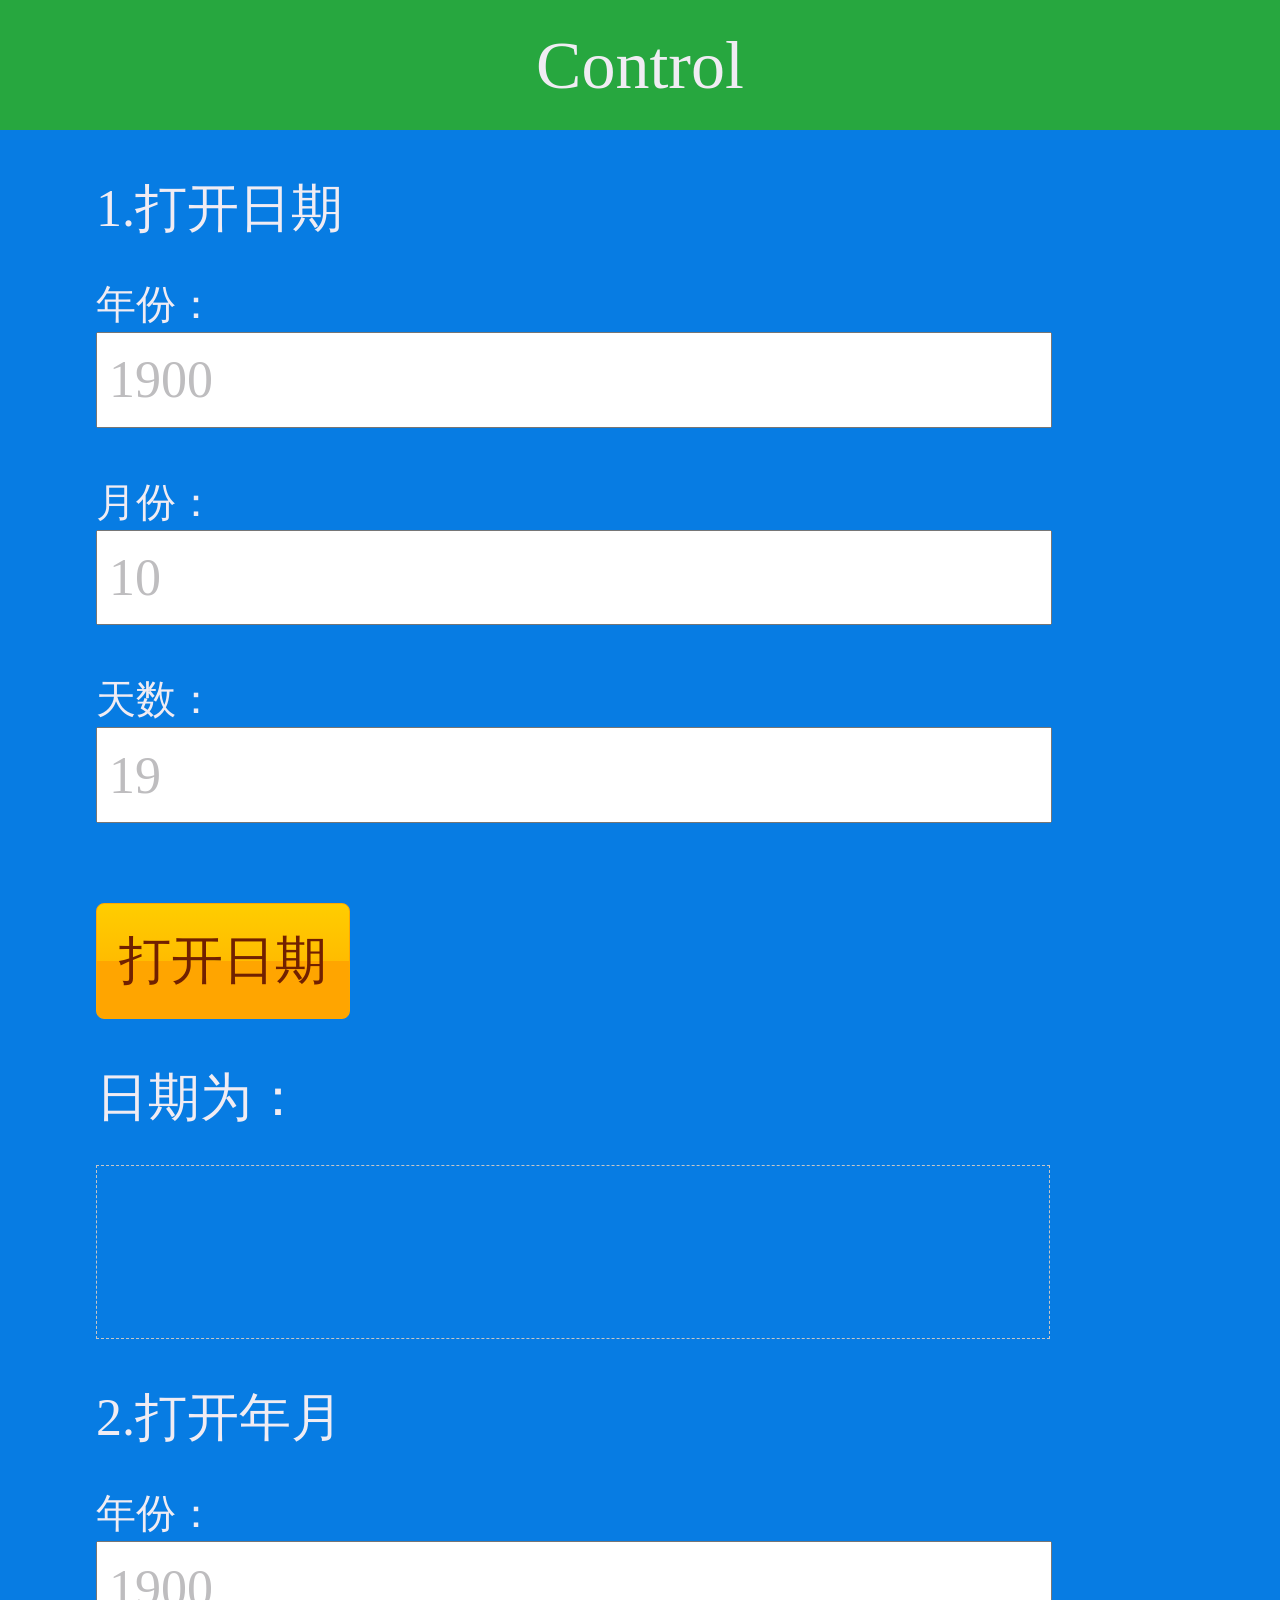
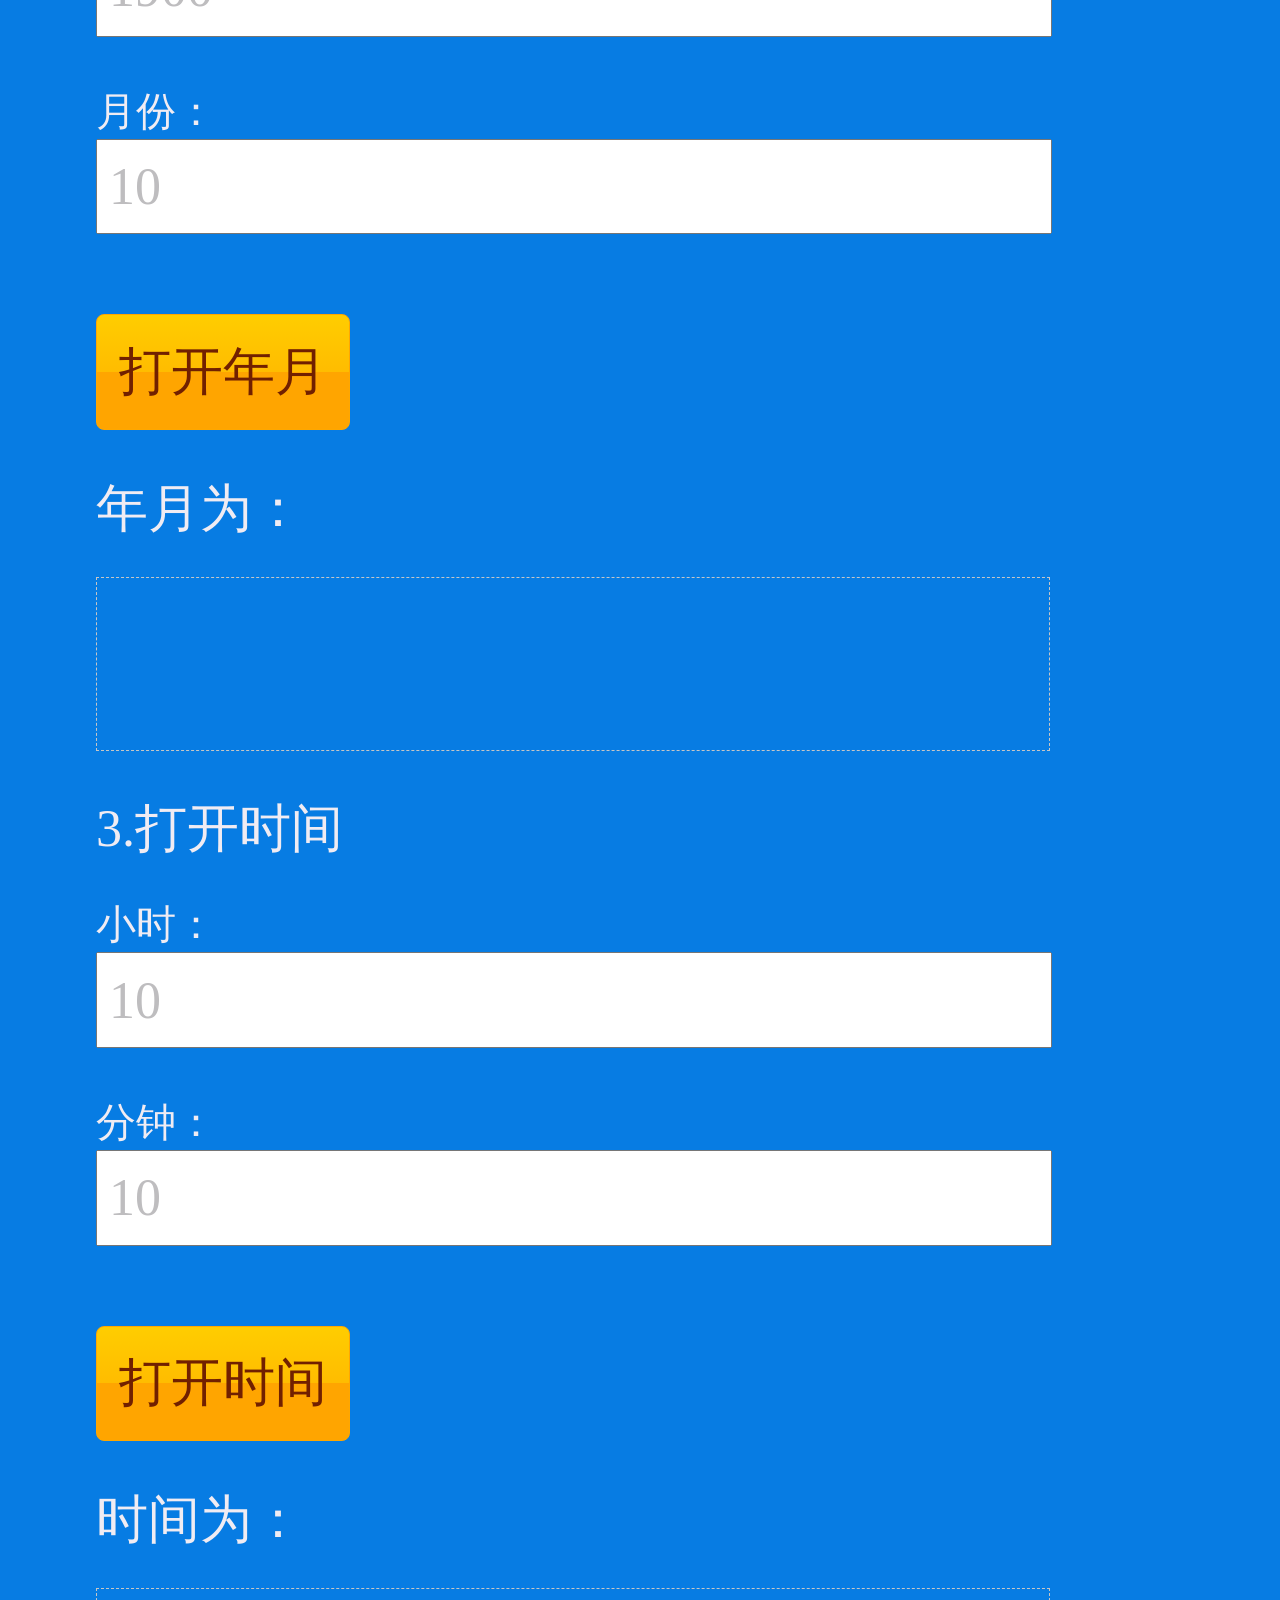
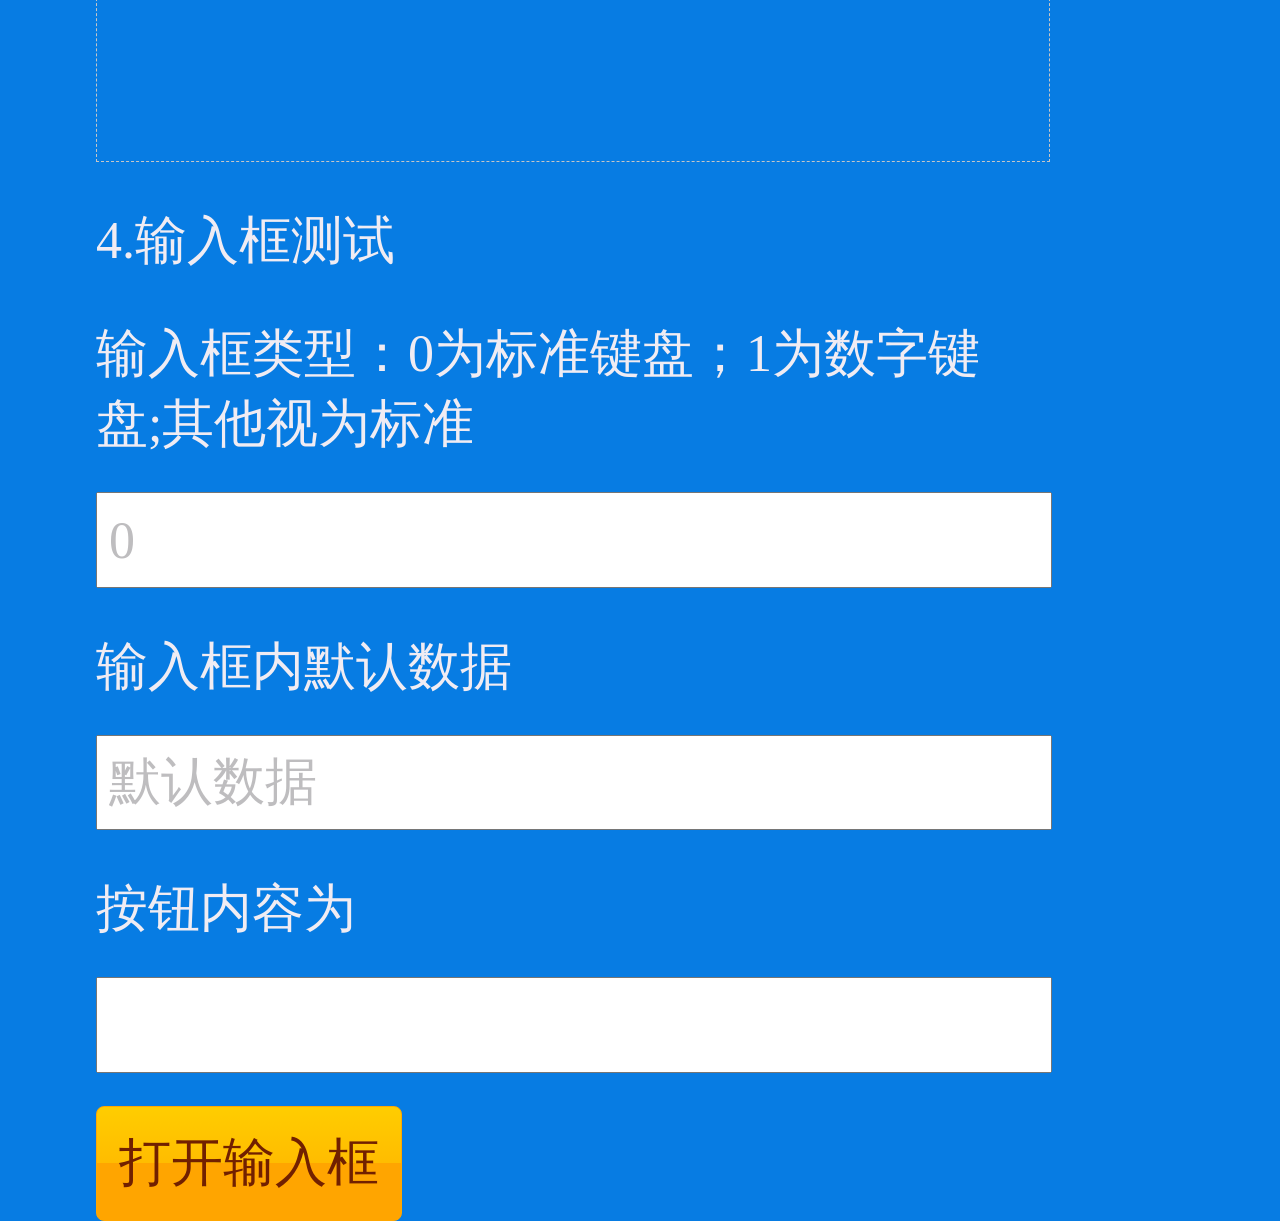
==== commit 42cd248c: "在openInputDialog接口中添加新参数 在openInputDialog接口中添加参数，如果添加输入框背景色当当前设置显示，不添加，按照原有样式显示" ====
--- a/assets/widget/uexControl.html
+++ b/assets/widget/uexControl.html
@@ -98,7 +98,8 @@
 		var inputdlgT=document.getElementById('inputdlgType').value;
 		var inputdlgD=document.getElementById('inputdlgData').value;
 		var inputdlgB=document.getElementById('inputdlgBtn').value;
-        setTimeout(function(){uexControl.openInputDialog(inputdlgT,inputdlgD,inputdlgB);},100);
+		var bgParm1='{"dialogBg":"#ffffff","dialogETBg":"res://plugin_uexcontrol_edittext_bg.png","dialogButBg":"res://plugin_uexcontrol_button.png"}';
+        setTimeout(function(){uexControl.openInputDialog(inputdlgT,inputdlgD,inputdlgB,bgParm1);},100);
 	}
 		</script>
   </head>
@@ -133,7 +134,7 @@
 			<span>输入框内默认数据</span> 
 			<input class="textbox"id="inputdlgData" type="text" value="默认数据"> 
 			<span>按钮内容为</span> 
-			<input class="textbox"id="inputdlgBtn" type="text" value="按钮"> 
+			<input class="textbox"id="inputdlgBtn" type="text" value=""> 
 	        <input class="btn" type="button" value="打开输入框" onclick="inputdlg();">					
 		</div>
 	</div>
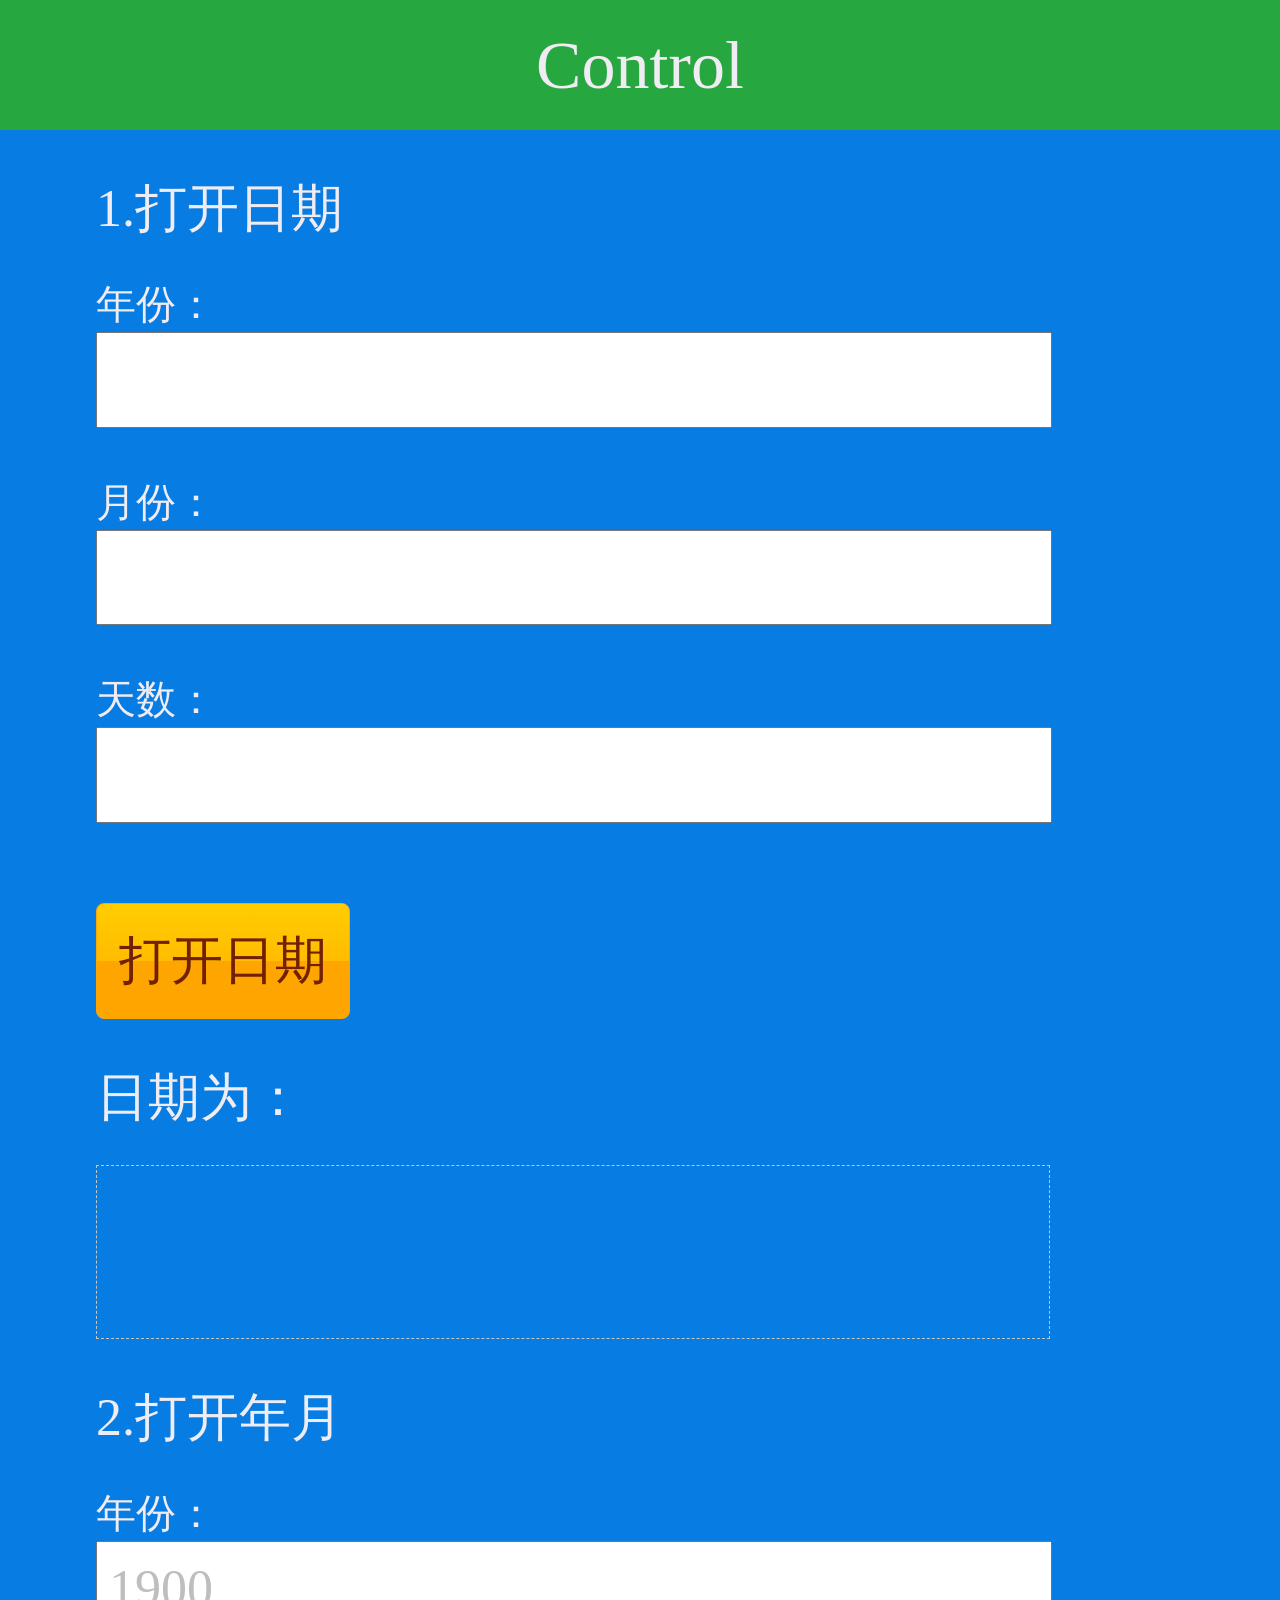
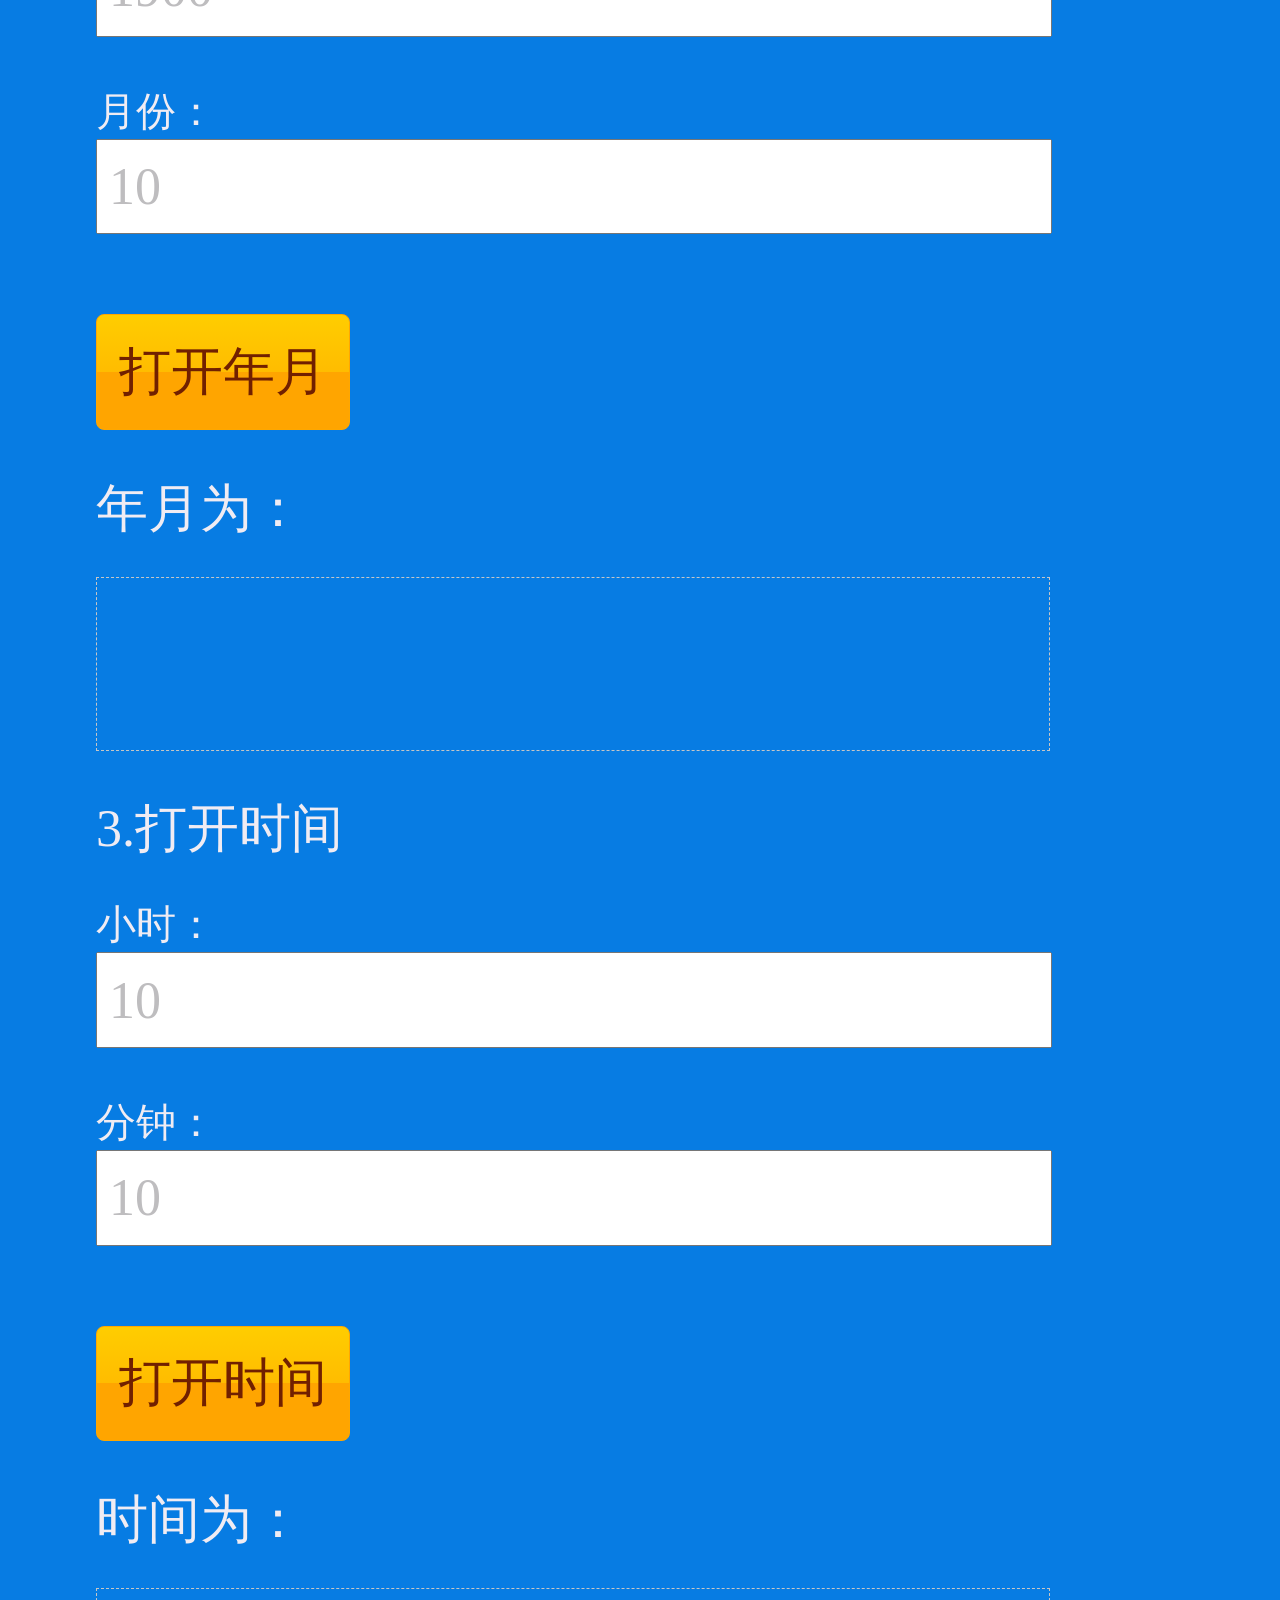
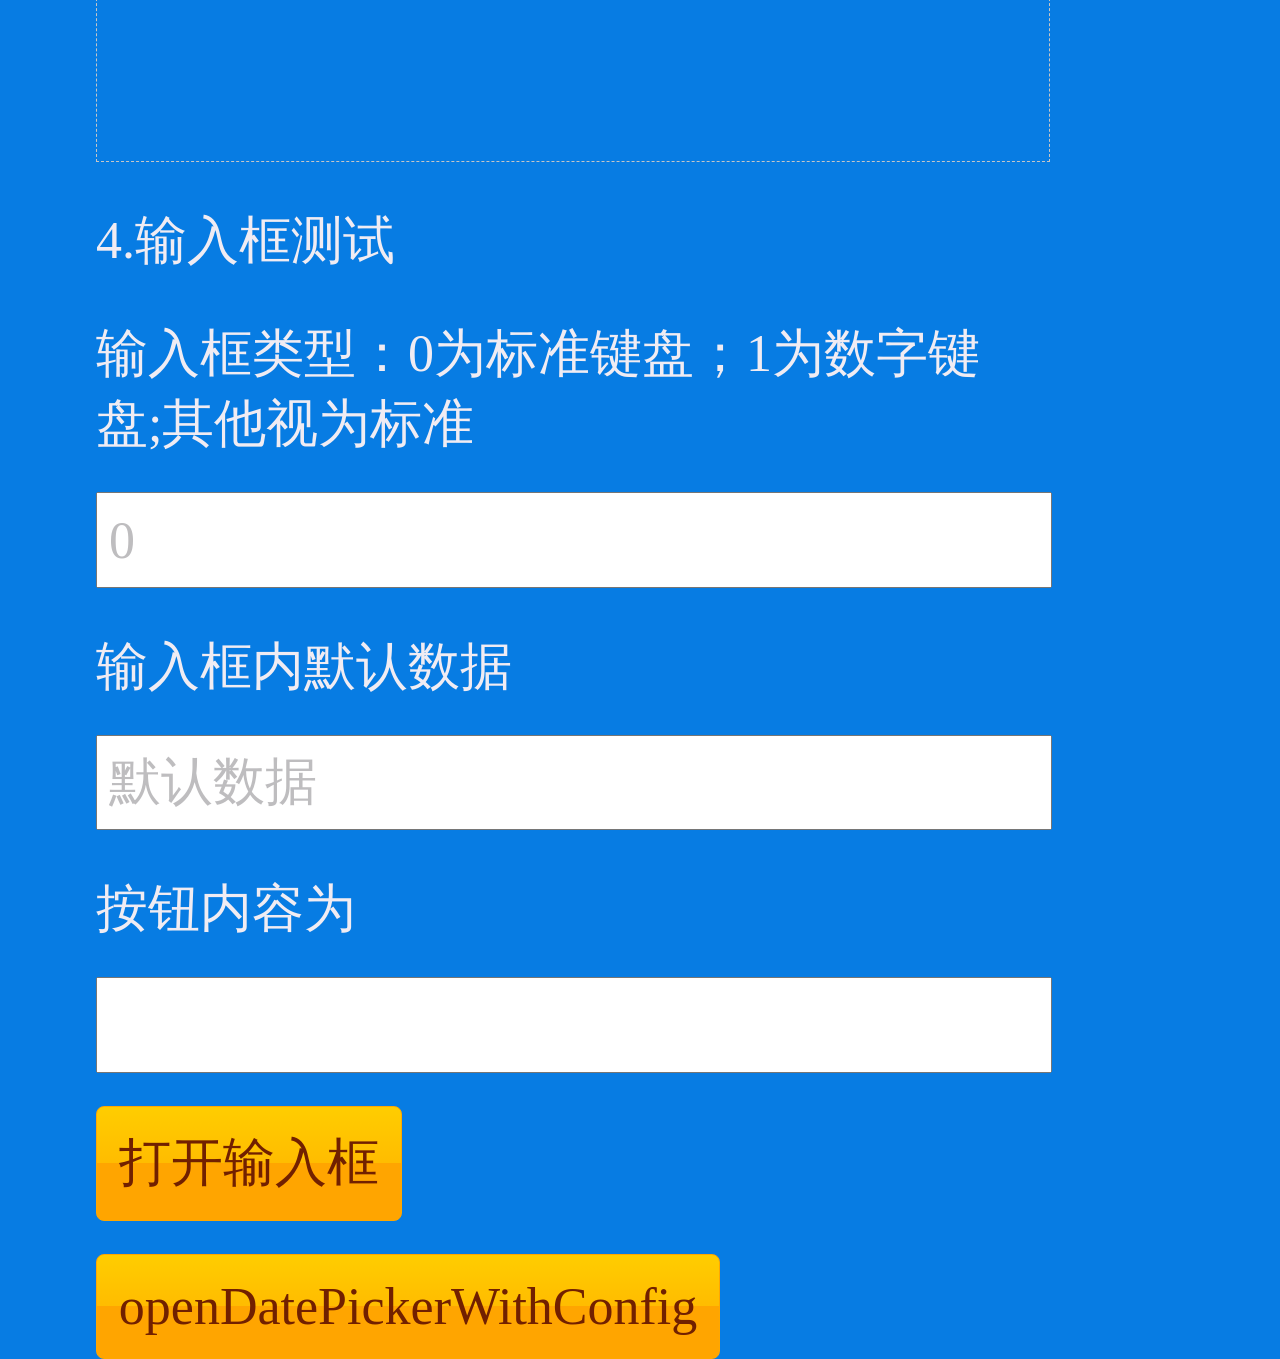
==== commit 7cd31dfc: "修复华为手机上输入日期不生效的问题;新增openDatePickerWithConfig可配置日期范围的日期选择器接口" ====
--- a/assets/widget/uexControl.html
+++ b/assets/widget/uexControl.html
@@ -1,6 +1,6 @@
 <!DOCTYPE html>
 <html class="um landscape min-width-240px min-width-320px min-width-480px min-width-768px min-width-1024px">
-  <head>
+<head>
     <title>
     </title>
     <meta charset="utf-8">
@@ -8,7 +8,7 @@
     <link rel="stylesheet" href="css/ui-base.css">
     <link rel="stylesheet" href="css/ui-box.css">
     <link rel="stylesheet" href="css/ui-color.css">
-	<link rel="stylesheet" href="css/ui-res.css">
+    <link rel="stylesheet" href="css/ui-res.css">
     <link rel="stylesheet" href="css/ui-btn.css">
     <link rel="stylesheet" href="css/index.css">
     <script src="js/zy_control.js">
@@ -16,67 +16,67 @@
     <script src="js/zy_click.js">
     </script>
     <script type="text/javascript">
-		var cText = 0;
-var cJson = 1;
-var cInt = 2;
+        var cText = 0;
+        var cJson = 1;
+        var cInt = 2;
 
-	window.uexOnload = function(){
-		uexControl.cbOpenDatePicker=function(opCode,dataType,data){
-			switch(dataType){
-				case cText:
-				  alert("uex.cText");
-				  break;
-				case cJson:
-				  if(dataType==1){
-				    var obj = eval('('+data+')');
-				    document.getElementById('date').innerHTML ="年：" +obj.year+"<br>月："+obj.month+"<br>日："+obj.day;
-			    }
-			    break;
-			  case cInt:
-			    alert("uex.cInt");
-			    break;
-			  default:
-			    alert("error");
-				}
-			
-		};
-		uexControl.cbOpenDatePickerWithoutDay=function(opCode,dataType,data){
-			switch(dataType){
-				case cText:
-				  alert("uex.cText");
-				  break;
-				case cJson:
-				  if(dataType==1){
-				    var obj = eval('('+data+')');
-				    document.getElementById('yearAndMonth').innerHTML ="年：" +obj.year+"<br>月："+obj.month;
-			    }
-			    break;
-			  case cInt:
-			    alert("uex.cInt");
-			    break;
-			  default:
-			    alert("error");
-				}	
-		};
-		uexControl.cbOpenTimePicker=function(opCode,dataType,data){
-			switch(dataType){
-				case cText:
-				  alert("uex.cText");
-				  break;
-				case cJson:
-				  if(dataType==1){
-				    var obj = eval('('+data+')');
-				    document.getElementById('systime').innerHTML ="小时：" +obj.hour+"<br>分钟："+obj.minute+"<br>";	
-			    }
-			    break;
-			  case cInt:
-			    alert("uex.cInt");
-			    break;
-			  default:
-			    alert("error");
-				}
-			
-		};
+    window.uexOnload = function(){
+        uexControl.cbOpenDatePicker=function(opCode,dataType,data){
+            switch(dataType){
+                case cText:
+                  alert("uex.cText");
+                  break;
+                case cJson:
+                  if(dataType==1){
+                    var obj = eval('('+data+')');
+                    document.getElementById('date').innerHTML ="年：" +obj.year+"<br>月："+obj.month+"<br>日："+obj.day;
+                }
+                break;
+              case cInt:
+                alert("uex.cInt");
+                break;
+              default:
+                alert("error");
+                }
+            
+        };
+        uexControl.cbOpenDatePickerWithoutDay=function(opCode,dataType,data){
+            switch(dataType){
+                case cText:
+                  alert("uex.cText");
+                  break;
+                case cJson:
+                  if(dataType==1){
+                    var obj = eval('('+data+')');
+                    document.getElementById('yearAndMonth').innerHTML ="年：" +obj.year+"<br>月："+obj.month;
+                }
+                break;
+              case cInt:
+                alert("uex.cInt");
+                break;
+              default:
+                alert("error");
+                }    
+        };
+        uexControl.cbOpenTimePicker=function(opCode,dataType,data){
+            switch(dataType){
+                case cText:
+                  alert("uex.cText");
+                  break;
+                case cJson:
+                  if(dataType==1){
+                    var obj = eval('('+data+')');
+                    document.getElementById('systime').innerHTML ="小时：" +obj.hour+"<br>分钟："+obj.minute+"<br>";    
+                }
+                break;
+              case cInt:
+                alert("uex.cInt");
+                break;
+              default:
+                alert("error");
+                }
+            
+        };
         uexControl.cbOpenInputDialog=function(opCode,dataType,data){
             switch(dataType){
               case cText:
@@ -92,51 +92,79 @@
                 alert("error");
             }
        };
-	}
-		
-	function inputdlg(){
-		var inputdlgT=document.getElementById('inputdlgType').value;
-		var inputdlgD=document.getElementById('inputdlgData').value;
-		var inputdlgB=document.getElementById('inputdlgBtn').value;
-		var bgParm1='{"dialogBg":"#ffffff","dialogETBg":"res://plugin_uexcontrol_edittext_bg.png","dialogButBg":"res://plugin_uexcontrol_button.png"}';
+       uexControl.cbOpenDatePickerWithConfig = function(data){
+           console.log(data);
+           alert(data);
+       };
+       uexControl.onError = function(data){
+           alert(data);
+       }
+    }
+        
+    function inputdlg(){
+        var inputdlgT=document.getElementById('inputdlgType').value;
+        var inputdlgD=document.getElementById('inputdlgData').value;
+        var inputdlgB=document.getElementById('inputdlgBtn').value;
+        var bgParm1='{"dialogBg":"#ffffff","dialogETBg":"res://plugin_uexcontrol_edittext_bg.png","dialogButBg":"res://plugin_uexcontrol_button.png"}';
         setTimeout(function(){uexControl.openInputDialog(inputdlgT,inputdlgD,inputdlgB,bgParm1);},100);
-	}
-		</script>
-  </head>
+    }
+
+    function openDatePickerWithConfig(){
+        var params = {
+            datePickerId:1,
+            initDate:{
+                year:2016,
+                month:3,
+                day:4
+            },
+            maxDate:{
+                limitType:1,
+                data:{
+                    month:1
+                }
+            }
+        }
+        var data = JSON.stringify(params);
+        uexControl.openDatePickerWithConfig(data);
+    }
+    </script>
+</head>
 <body class="um-vp " ontouchstart>
 <div class="tit">Control</div>
-	<div class="conbor">
-		<div class="consj">
-			<span>1.打开日期</span>
-			年份：<input class="textbox" type="text" value="1900" id="addYear"><br>
-			月份：<input class="textbox" type="text" value="10" id="addMonth"><br>
-			天数：<input class="textbox" type="text" value="19" id="addDay"><br>
-			<input class="btn" type="button" value="打开日期" onclick="uexControl.openDatePicker(document.getElementById('addYear').value,document.getElementById('addMonth').value,document.getElementById('addDay').value);">
-			<span>日期为：</span>
-			<div class="tcxx" id="date"></div>
-			<span>2.打开年月</span>
-			年份：<input class="textbox" type="text" value="1900" id="year"><br>
-			月份：<input class="textbox" type="text" value="10" id="month"><br>
-			<input class="btn" type="button" value="打开年月" onclick="uexControl.openDatePickerWithoutDay(document.getElementById('year').value,document.getElementById('month').value);">
-			<span>年月为：</span>
-			<div class="tcxx" id="yearAndMonth"></div>
-			<span>3.打开时间</span>
-			小时：<input class="textbox" type="text" value="10" id="addHour"><br>
-			分钟：<input class="textbox" type="text" value="10" id="addMinute"><br>
-			<input class="btn" type="button" value="打开时间" onclick="uexControl.openTimePicker(document.getElementById('addHour').value,document.getElementById('addMinute').value);">
-                
-			<span>时间为：</span>
-			<div class="tcxx" id="systime"></div>
-            	
-	        <span>4.输入框测试</span>
-	        <span>输入框类型：0为标准键盘；1为数字键盘;其他视为标准</span> 
-			<input class="textbox"id="inputdlgType" type="text" value="0"> 
-			<span>输入框内默认数据</span> 
-			<input class="textbox"id="inputdlgData" type="text" value="默认数据"> 
-			<span>按钮内容为</span> 
-			<input class="textbox"id="inputdlgBtn" type="text" value=""> 
-	        <input class="btn" type="button" value="打开输入框" onclick="inputdlg();">					
-		</div>
-	</div>
+<div class="conbor">
+    <div class="consj">
+        <span>1.打开日期</span>
+        年份：<input class="textbox" type="text" value="" id="addYear"><br>
+        月份：<input class="textbox" type="text" value="" id="addMonth"><br>
+        天数：<input class="textbox" type="text" value="" id="addDay"><br>
+        <input class="btn" type="button" value="打开日期" onclick="uexControl.openDatePicker(document.getElementById('addYear').value,document.getElementById('addMonth').value,document.getElementById('addDay').value);">
+        <span>日期为：</span>
+        <div class="tcxx" id="date"></div>
+        <span>2.打开年月</span>
+        年份：<input class="textbox" type="text" value="1900" id="year"><br>
+        月份：<input class="textbox" type="text" value="10" id="month"><br>
+        <input class="btn" type="button" value="打开年月" onclick="uexControl.openDatePickerWithoutDay(document.getElementById('year').value,document.getElementById('month').value);">
+        <span>年月为：</span>
+        <div class="tcxx" id="yearAndMonth"></div>
+        <span>3.打开时间</span>
+        小时：<input class="textbox" type="text" value="10" id="addHour"><br>
+        分钟：<input class="textbox" type="text" value="10" id="addMinute"><br>
+        <input class="btn" type="button" value="打开时间" onclick="uexControl.openTimePicker(document.getElementById('addHour').value,document.getElementById('addMinute').value);">
+
+        <span>时间为：</span>
+        <div class="tcxx" id="systime"></div>
+
+        <span>4.输入框测试</span>
+        <span>输入框类型：0为标准键盘；1为数字键盘;其他视为标准</span>
+        <input class="textbox"id="inputdlgType" type="text" value="0">
+        <span>输入框内默认数据</span>
+        <input class="textbox"id="inputdlgData" type="text" value="默认数据">
+        <span>按钮内容为</span>
+        <input class="textbox"id="inputdlgBtn" type="text" value="">
+        <input class="btn" type="button" value="打开输入框" onclick="inputdlg();">
+
+        <input class="btn" type="button" value="openDatePickerWithConfig" onclick="openDatePickerWithConfig();">
+    </div>
+</div>
 </body>
 </html>
